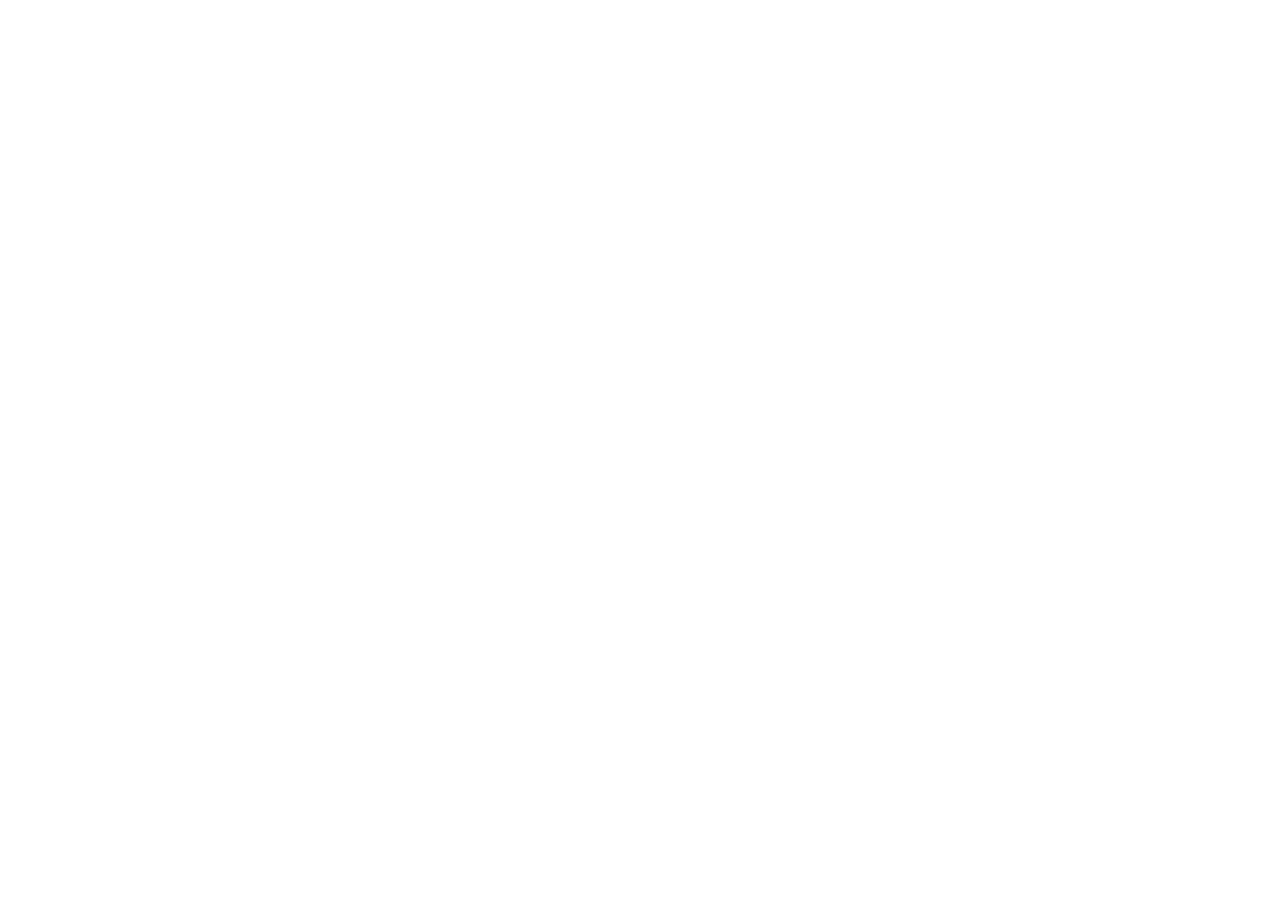
==== index.html @ 31897459 "first commit" ====
<!DOCTYPE html>
<html lang="en">
<head>
    <meta charset="UTF-8">
    <meta name="viewport" content="width=device-width, initial-scale=1.0">
    <title>Portifólio</title>
    <link rel="stylesheet" href="style.css">
</head>
<body>
    
    <script src="script.js"></script>
</body>
</html>
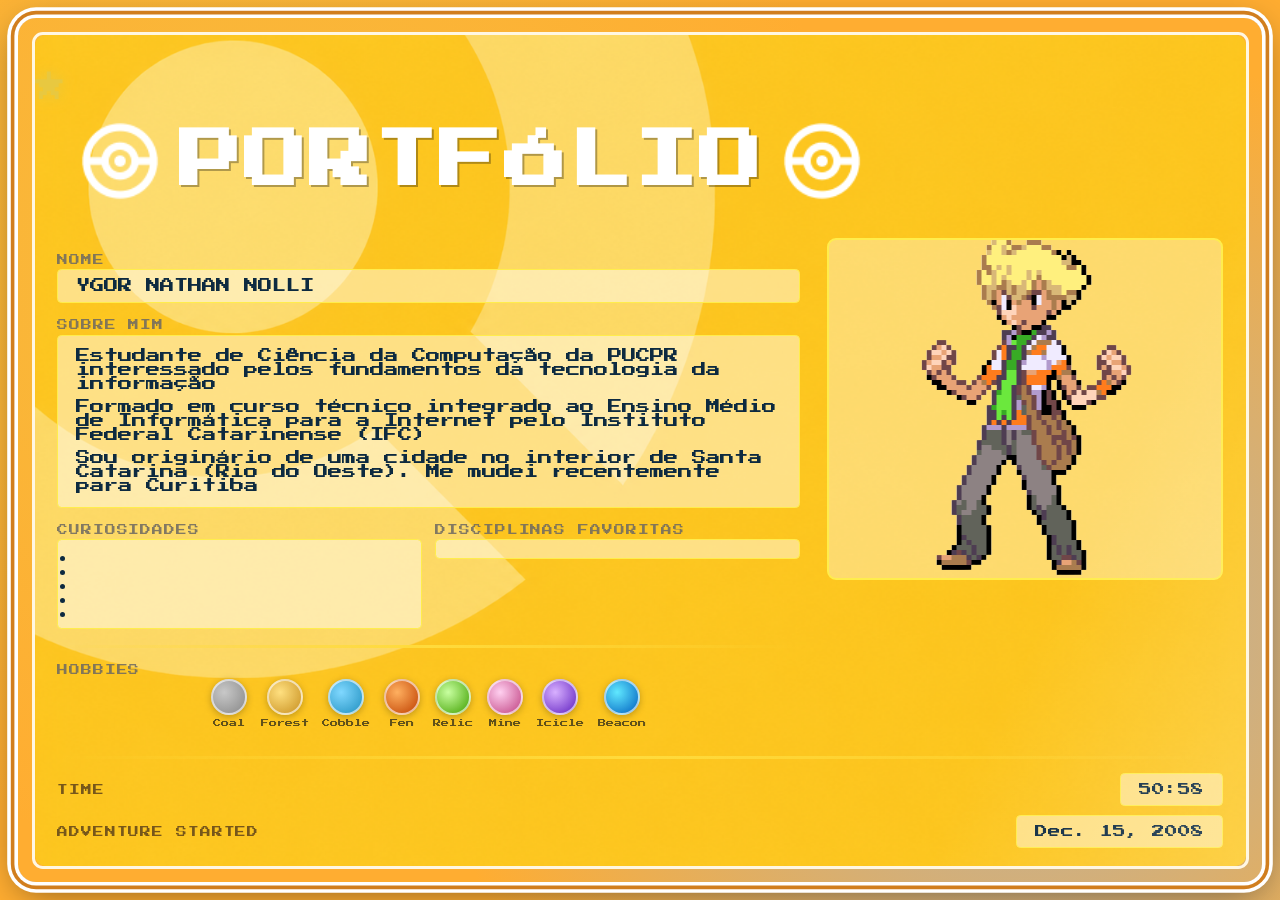
==== commit c7a37aca: "Sobre mim + curiosidades" ====
--- a/index.html
+++ b/index.html
@@ -1,13 +1,112 @@
 <!DOCTYPE html>
 <html lang="en">
 <head>
-    <meta charset="UTF-8">
-    <meta name="viewport" content="width=device-width, initial-scale=1.0">
-    <title>Portifólio</title>
-    <link rel="stylesheet" href="style.css">
+<meta charset="UTF-8">
+<meta name="viewport" content="width=device-width, initial-scale=1.0">
+<title>Trainer Card</title>
+<link rel="stylesheet" href="style.css">
+
 </head>
 <body>
+  <section>
+    <div class=""></div>
+  </section>
+    <section></section>
+    <footer></footer>
     
-    <script src="script.js"></script>
+    <div class="card-wrapper">
+      <div class="card">
+        
+        <div class="card-inner">
+          <img class="fullpage-img" src="imagens/background (3).png" alt="background image">
+          
+          <div class="star">★</div>
+          
+          <!-- Title -->
+          <header class="title-bar">
+              <img id="pokeball-img" src="imagens/pokeball.png" alt="pokeball image">
+              <h1>PORTFÓLIO</h1>
+              <img  id="pokeball-img" src="imagens/pokeball.png" alt="pokeball image">
+          </header>
+
+
+      <!-- Main body -->
+      <div class="card-body">
+        <div class="card-fields">
+          <div class="field"><div class="field-label">NOME</div><div class="field-value">YGOR NATHAN NOLLI</div></div>
+          <section class="field">
+            <div class="field-label">SOBRE MIM</div>
+            <div class="field-value">
+              <p>Estudante de Ciência da Computação da PUCPR interessado pelos fundamentos da tecnologia da informação</p>
+              <p>Formado em curso técnico integrado ao Ensino Médio de Informática para a Internet pelo Instituto Federal Catarinense (IFC)</p>
+              <p>Sou originário de uma cidade no interior de Santa Catarina (Rio do Oeste). Me mudei recentemente para Curitiba</p>
+            </div>
+          </section>
+          <section class="field">
+            <div class="two-cols">
+              <div class="field">
+                <div class="field-label">CURIOSIDADES</div>
+                <div class="field-value">
+                  <ul>
+                    <li> </li>
+                    <li> </li>
+                    <li> </li>
+                    <li> </li>
+                    <li> </li>
+                  </ul>
+                </div>
+              </div>
+              <div class="field">
+                <div class="field-label">DISCIPLINAS FAVORITAS</div>
+                <div class="field-value">
+                  <!-- Add favorite subjects here -->
+                </div>
+              </div>
+            </div>
+          </section>
+          <div class="divider"></div>
+          <section class="field">
+            <div class="field-label">HOBBIES</div>
+            <div class="badge-strip">
+              <div class="badge-col"><div class="badge badge-1"></div><div class="badge-label">Coal</div></div>
+              <div class="badge-col"><div class="badge badge-2"></div><div class="badge-label">Forest</div></div>
+              <div class="badge-col"><div class="badge badge-3"></div><div class="badge-label">Cobble</div></div>
+              <div class="badge-col"><div class="badge badge-4"></div><div class="badge-label">Fen</div></div>
+              <div class="badge-col"><div class="badge badge-5"></div><div class="badge-label">Relic</div></div>
+              <div class="badge-col"><div class="badge badge-6"></div><div class="badge-label">Mine</div></div>
+              <div class="badge-col"><div class="badge badge-7"></div><div class="badge-label">Icicle</div></div>
+              <div class="badge-col"><div class="badge badge-8"></div><div class="badge-label">Beacon</div></div>
+            </div>
+        
+          </section>
+        </div>
+        <section>
+          <div class="sprite-panel">
+            <div class="sprite-box">
+              <img src="imagens/barry2.png" alt="Meu avatar">
+            </div>
+          </div>
+         
+        </div>
+        </section>
+
+      <div class="divider"></div>
+
+      <div class="bottom-fields">
+        <div class="field-row">
+          <span class="field-label">TIME</span>
+          <span class="field-value">50:58</span>
+        </div>
+        <div class="field-row">
+          <span class="field-label">ADVENTURE STARTED</span>
+          <span class="field-value">Dec. 15, 2008</span>
+        </div>
+      </div>
+
+
+    </div>
+  </div>
+</div>
+
 </body>
-</html>+</html>
--- a/style.css
+++ b/style.css
@@ -0,0 +1,284 @@
+@import url('https://fonts.googleapis.com/css2?family=Press+Start+2P&display=swap');
+
+*, *::before, *::after { box-sizing: border-box; margin: 0; padding: 0; }
+
+html, body {
+  width: 100%; height: 100%;
+  overflow: hidden;
+}
+
+body {
+  background: #ffad31;
+  display: flex;
+  align-items: stretch;
+  justify-content: stretch;
+  font-family: 'Press Start 2P', monospace;
+  background-image:
+    radial-gradient(circle at 20% 30%, #f7bc3d 0%, transparent 50%),
+    radial-gradient(circle at 80% 70%, #b1b1b1 0%, transparent 50%);
+}
+
+.card-wrapper {
+  flex: 1;
+  display: flex;
+  align-items: stretch;
+  padding: 2vmin;
+}
+
+.card {
+  flex: 1;
+  border-radius: 2vmin;
+  padding: 1.5vmin;
+  position: relative;
+  box-shadow:
+    0 0 0 0.4vmin #fff,
+    0 0 0 0.8vmin #d17e1e,
+    0 0 0 1.2vmin #fff,
+    0 1vmin 4vmin rgba(0,0,0,0.5);
+  animation: floatCard 4s ease-in-out infinite;
+}
+
+@keyframes floatCard {
+  0%, 100% { transform: translateY(0); }
+  50%       { transform: translateY(-0.6vmin); }
+}
+
+.card-inner {
+  height: 100%;
+  
+  border-radius: 1.2vmin;
+  border: 0.4vmin solid #fff7e3;
+  padding: 2vmin 2.5vmin;
+  position: relative;
+  overflow: hidden;
+  display: flex;
+  flex-direction: column;
+  gap: 1.5vmin;
+}
+
+/* shimmer */
+  .card-inner::before {
+    content: '';
+    position: absolute;
+    inset: 0;
+    background: linear-gradient(115deg, transparent 40%, rgba(255,255,255,0.18) 50%, transparent 60%);
+    background-size: 200% 200%;
+    animation: shimmer 3s ease-in-out infinite;
+    pointer-events: none;
+    border-radius: inherit;
+    z-index: 2; /* ensure shimmer sits above the background image */
+  }
+  @keyframes shimmer {
+    0%   { background-position: 200% 0; }
+    100% { background-position: -200% 0; }
+  }
+/* ── title ── */
+.title-bar {
+  display: flex;
+  align-items: center;
+  justify-content: start;
+  gap: 1.5vmin;
+  flex-shrink: 0;
+}
+
+.title-emblem {
+  width: 2.8vmin; height: 2.8vmin;
+  background: #e8c840;
+  border-radius: 50%;
+  border: 0.3vmin solid #b89820;
+  box-shadow: 0 0 1vmin #e8c840aa;
+  display: flex; align-items: center; justify-content: center;
+  flex-shrink: 0;
+}
+.title-emblem::after {
+  content: '';
+  width: 1.2vmin; height: 1.2vmin;
+  background: #fff;
+  border-radius: 50%;
+  opacity: 0.5;
+}
+
+.title-text {
+  font-size: clamp(10px, 2vmin, 28px);
+  color: #1a4060;
+  letter-spacing: 0.2vmin;
+  text-shadow: 0.1vmin 0.1vmin 0 rgba(255,255,255,0.5);
+}
+
+.star {
+  position: absolute;
+  top: 2vmin; right: 2.5vmin;
+  font-size: clamp(14px, 3.5vmin, 48px);
+  color: #e8c840;
+  text-shadow: 0 0 1.5vmin #e8c840;
+  animation: starPulse 2s ease-in-out infinite;
+}
+@keyframes starPulse {
+  0%, 100% { opacity: 1; transform: scale(1); }
+  50%       { opacity: 0.7; transform: scale(0.9); }
+}
+
+/* ── main body ── */
+.card-body {
+  display: flex;
+  gap: 3vmin;
+  flex: 1;
+  min-height: 0;
+}
+
+.card-fields {
+  flex: 1;
+  display: flex;
+  flex-direction: column;
+  justify-content: space-evenly;
+}
+
+.field { display: flex; flex-direction: column; gap: 0.5vmin; }
+
+.two-cols {
+  display: flex;
+  gap: 1.5vmin;
+}
+.two-cols .field { flex: 1; }
+
+.field-label {
+  font-size: clamp(7px, 1.2vmin, 16px);
+  color: #6d6962;
+  opacity: 0.85;
+  letter-spacing: 0.1vmin;
+}
+
+.field-value {
+  font-size: clamp(9px, 1.6vmin, 22px);
+  color: #0d2a40;
+  background: rgba(255,255,255,0.45);
+  border: 0.2vmin solid #ffed4c;
+  border-radius: 0.5vmin;
+  padding: 1vmin 2vmin;
+}
+
+/* ── sprite ── */
+.sprite-panel {
+  width: 44vmin;
+  
+  height: 38vmin;
+  flex-shrink: 0;
+  display: flex;
+  align-items: stretch;
+}
+
+.sprite-box {
+  flex: 1;
+  background: rgba(255,255,255,0.35);
+  border: 0.3vmin solid #ffed4c;
+  border-radius: 1vmin;
+  display: flex;
+  align-items: center;
+  justify-content: center;
+  overflow: hidden;
+}
+
+.sprite-box svg {
+  width: 75%;
+  height: 90%;
+  image-rendering: pixelated;
+}
+
+/* ── divider ── */
+.divider {
+  height: 0.3vmin;
+  background: linear-gradient(90deg, transparent, #ffdb3c, transparent);
+  border-radius: 1px;
+  flex-shrink: 0;
+}
+
+/* ── bottom fields ── */
+.bottom-fields {
+  display: flex;
+  flex-direction: column;
+  gap: 1vmin;
+  flex-shrink: 0;
+}
+
+.field-row {
+  display: flex;
+  align-items: center;
+  justify-content: space-between;
+  gap: 1vmin;
+}
+
+.field-row .field-label { font-size: clamp(7px, 1.2vmin, 16px); color: #60441a; white-space: nowrap; }
+.field-row .field-value { font-size: clamp(8px, 1.4vmin, 18px); text-align: right; }
+
+/* ── badges ── */
+.badge-strip {
+  display: flex;
+  gap: 1.5vmin;
+  justify-content: center;
+  flex-shrink: 0;
+  flex-wrap: wrap;
+}
+
+.badge-col { display: flex; flex-direction: column; align-items: center; gap: 0.4vmin; }
+
+.badge {
+  width: 4vmin; height: 4vmin;
+  border-radius: 50%;
+  border: 0.3vmin solid rgba(255,255,255,0.6);
+  box-shadow: 0 0.2vmin 0.8vmin rgba(0,0,0,0.25);
+}
+
+.badge-1 { background: radial-gradient(circle at 35% 35%, #c8c8c8, #888); }
+.badge-2 { background: radial-gradient(circle at 35% 35%, #ffe080, #c89020); }
+.badge-3 { background: radial-gradient(circle at 35% 35%, #80d8ff, #2090c0); }
+.badge-4 { background: radial-gradient(circle at 35% 35%, #ffb060, #c04000); }
+.badge-5 { background: radial-gradient(circle at 35% 35%, #c8ffa0, #40a000); }
+.badge-6 { background: radial-gradient(circle at 35% 35%, #ffd0f0, #c04080); }
+.badge-7 { background: radial-gradient(circle at 35% 35%, #d8b0ff, #6020c0); }
+.badge-8 { background: radial-gradient(circle at 35% 35%, #60e8ff, #0060c0); }
+
+.badge-label {
+  font-size: clamp(5px, 0.9vmin, 12px);
+  color: #60501a;
+  text-align: center;
+}
+
+.fullpage-img {
+  /* make the image act as a card background */
+  position: absolute;
+  inset: 0;
+  width: 100%;
+  height: 100%;
+  object-fit: cover;
+  object-position: center;
+  display: block;
+  z-index: 0;
+  border-radius: inherit;
+}
+
+/* ensure card content (and the shimmer) sits above the background image */
+.card-inner > :not(.fullpage-img) {
+  position: relative;
+  z-index: 1;
+}
+.title-bar {
+    display: flex;
+    align-items: center;
+    padding: 2vh;
+}
+.title-bar h1 {
+    font-size: 7vh;
+    color: #fff;
+    letter-spacing: 2px;
+    text-shadow: 2px 2px 0 rgba(0,0,0,0.3);
+}
+
+#pokeball-img{
+    height: 10vh;
+    width: 10vh;
+}
+
+p{
+    padding-top: 0.5vh;
+    padding-bottom: 0.5vh;
+}
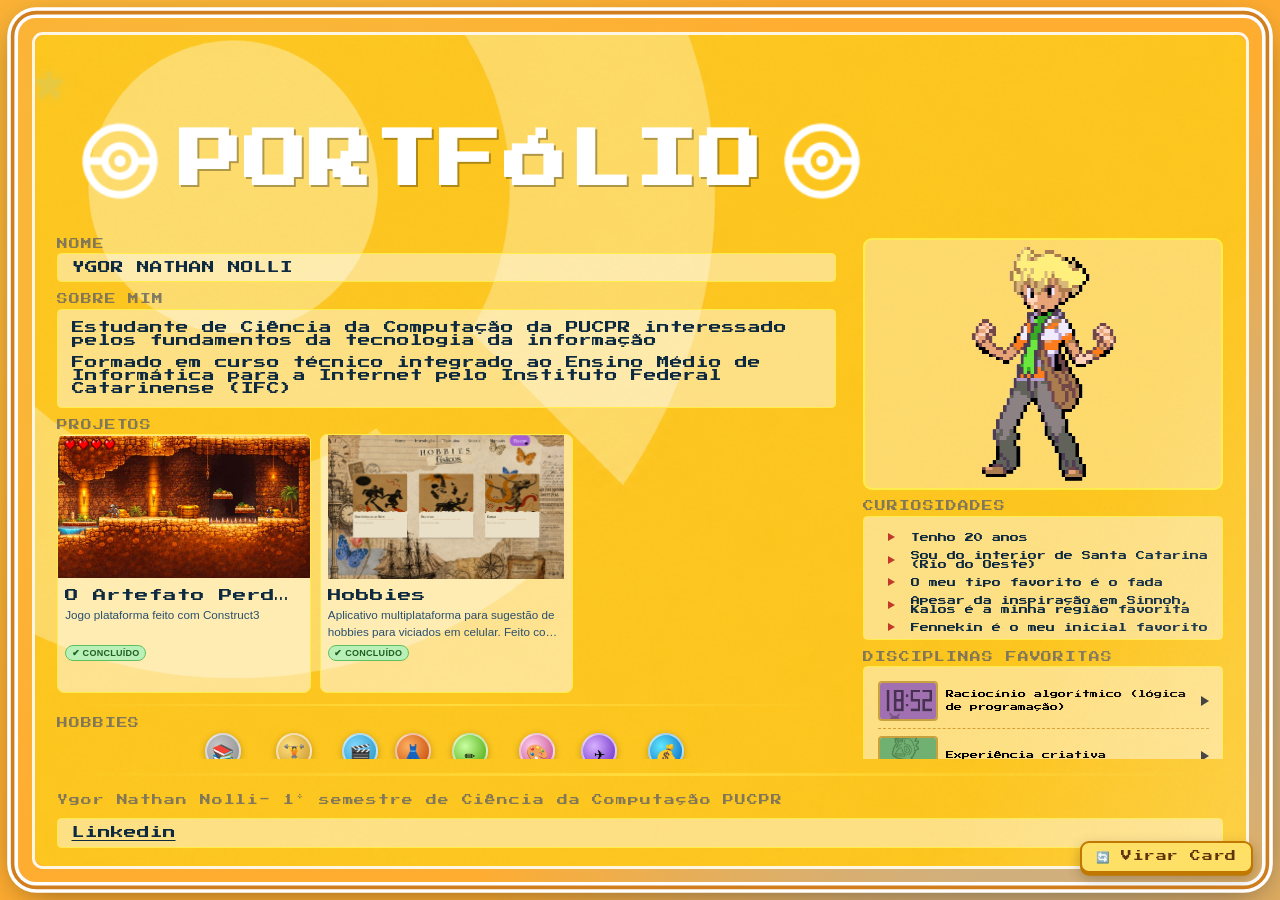
==== commit 9953bac2: "Projetos e footer" ====
--- a/index.html
+++ b/index.html
@@ -1,112 +1,169 @@
 <!DOCTYPE html>
 <html lang="en">
 <head>
-<meta charset="UTF-8">
-<meta name="viewport" content="width=device-width, initial-scale=1.0">
-<title>Trainer Card</title>
-<link rel="stylesheet" href="style.css">
-
+  <meta charset="UTF-8">
+  <meta name="viewport" content="width=device-width, initial-scale=1.0">
+  <title>Trainer Card</title>
+  <link rel="stylesheet" href="style.css">
 </head>
 <body>
-  <section>
-    <div class=""></div>
-  </section>
-    <section></section>
-    <footer></footer>
-    
-    <div class="card-wrapper">
-      <div class="card">
-        
+
+  <!-- Botão de virar o card -->
+  <button class="flip-btn" id="flipBtn">🔄 Virar Card</button>
+
+  <div class="card-wrapper">
+    <div class="card" id="card">
+
+      <!-- ═══ FRENTE ═══ -->
+      <div class="card-face card-front">
         <div class="card-inner">
           <img class="fullpage-img" src="imagens/background (3).png" alt="background image">
-          
+
           <div class="star">★</div>
-          
-          <!-- Title -->
+
           <header class="title-bar">
-              <img id="pokeball-img" src="imagens/pokeball.png" alt="pokeball image">
-              <h1>PORTFÓLIO</h1>
-              <img  id="pokeball-img" src="imagens/pokeball.png" alt="pokeball image">
+            <img id="pokeball-img" src="imagens/pokeball.png" alt="pokeball image">
+            <h1>PORTFÓLIO</h1>
+            <img id="pokeball-img" src="imagens/pokeball.png" alt="pokeball image">
           </header>
 
+          <!-- Main body -->
+          <div class="card-body">
 
-      <!-- Main body -->
-      <div class="card-body">
-        <div class="card-fields">
-          <div class="field"><div class="field-label">NOME</div><div class="field-value">YGOR NATHAN NOLLI</div></div>
-          <section class="field">
-            <div class="field-label">SOBRE MIM</div>
-            <div class="field-value">
-              <p>Estudante de Ciência da Computação da PUCPR interessado pelos fundamentos da tecnologia da informação</p>
-              <p>Formado em curso técnico integrado ao Ensino Médio de Informática para a Internet pelo Instituto Federal Catarinense (IFC)</p>
-              <p>Sou originário de uma cidade no interior de Santa Catarina (Rio do Oeste). Me mudei recentemente para Curitiba</p>
+            <!-- COLUNA ESQUERDA -->
+            <div class="card-fields">
+              <div class="field">
+                <div class="field-label">NOME</div>
+                <div class="field-value">YGOR NATHAN NOLLI</div>
+              </div>
+
+              <div class="field">
+                <div class="field-label">SOBRE MIM</div>
+                <div class="field-value">
+                  <p>Estudante de Ciência da Computação da PUCPR interessado pelos fundamentos da tecnologia da informação</p>
+                  <p>Formado em curso técnico integrado ao Ensino Médio de Informática para a Internet pelo Instituto Federal Catarinense (IFC)</p>
+                </div>
+              </div>
+
+              <!-- PROJETOS -->
+              <div class="field">
+                <div class="field-label">PROJETOS</div>
+                <div class="projects-grid">
+
+                  <div class="project-card">
+                    <div class="project-img-placeholder proj-1-bg"></div>
+                    <div class="project-info">
+                      <div class="project-name">O Artefato Perdido</div>
+                      <div class="project-desc">Jogo plataforma feito com Construct3</div>
+                      <span class="project-status status-done">✔ Concluído</span>
+                      <a href="projects/JOGOFINAL.zip" download="JOGOFINAL.zip">
+                        <span class="download-hint">⬇ baixar projeto</span>
+                      </a>
+                    </div>
+                  </div>
+
+                  <div class="project-card">
+                    <div class="project-img-placeholder proj-2-bg"></div>
+                    <div class="project-info">
+                      <div class="project-name">Hobbies</div>
+                      <div class="project-desc">Aplicativo multiplataforma para sugestão de hobbies para viciados em celular. Feito com Processing.</div>
+                      <span class="project-status status-done">✔ Concluído</span>
+                      <a href="projects/APP MM COM IA.zip" download="APP MM COM IA.zip">
+                        <span class="download-hint">⬇ baixar projeto</span>
+                      </a>
+                    </div>
+                  </div>
+
+                </div>
+              </div>
+
+              <div class="divider"></div>
+
+              <div class="field">
+                <div class="field-label">HOBBIES</div>
+                <div class="badge-strip">
+                  <div class="badge-col"><div class="badge badge-1">📚</div><div class="badge-label">Leitura</div></div>
+                  <div class="badge-col"><div class="badge badge-2">🏋️</div><div class="badge-label">Academia</div></div>
+                  <div class="badge-col"><div class="badge badge-3">🎬</div><div class="badge-label">Cinema</div></div>
+                  <div class="badge-col"><div class="badge badge-4">👗</div><div class="badge-label">Moda</div></div>
+                  <div class="badge-col"><div class="badge badge-5">✏️</div><div class="badge-label">Desenho</div></div>
+                  <div class="badge-col"><div class="badge badge-6">🎨</div><div class="badge-label">Pintura</div></div>
+                  <div class="badge-col"><div class="badge badge-7">✈️</div><div class="badge-label">Viajar</div></div>
+                  <div class="badge-col"><div class="badge badge-8">💰</div><div class="badge-label">Finanças</div></div>
+                </div>
+              </div>
             </div>
-          </section>
-          <section class="field">
-            <div class="two-cols">
+
+            <!-- COLUNA DIREITA -->
+            <div class="right-col">
+              <div class="sprite-panel">
+                <div class="sprite-box">
+                  <img src="imagens/barry2.png" alt="Meu avatar">
+                </div>
+              </div>
+
               <div class="field">
                 <div class="field-label">CURIOSIDADES</div>
-                <div class="field-value">
+                <div class="field-value" id="curiosidades">
                   <ul>
-                    <li> </li>
-                    <li> </li>
-                    <li> </li>
-                    <li> </li>
-                    <li> </li>
+                    <li>Tenho 20 anos</li>
+                    <li>Sou do interior de Santa Catarina (Rio do Oeste)</li>
+                    <li>O meu tipo favorito é o fada</li>
+                    <li>Apesar da inspiração em Sinnoh, Kalos é a minha região favorita</li>
+                    <li>Fennekin é o meu inicial favorito</li>
                   </ul>
                 </div>
               </div>
+
               <div class="field">
                 <div class="field-label">DISCIPLINAS FAVORITAS</div>
                 <div class="field-value">
-                  <!-- Add favorite subjects here -->
+                  <div class="disciplina-item">
+                    <div class="disc-thumb">
+                      <img class="disc-imgs" src="imagens/ra.png" alt="RAimg">
+                    </div>
+                    <div class="disc-info">
+                      <div class="disc-title">Raciocínio algorítmico (lógica de programação)</div>
+                    </div>
+                    <div class="disc-chevron"></div>
+                  </div>
+                  <div class="disciplina-item">
+                    <div class="disc-thumb">
+                      <img class="disc-imgs" src="imagens/exp.png" alt="EXPCimg">
+                    </div>
+                    <div class="disc-info">
+                      <div class="disc-title">Experiência criativa</div>
+                    </div>
+                    <div class="disc-chevron"></div>
+                  </div>
                 </div>
               </div>
             </div>
-          </section>
+
+          </div><!-- end card-body -->
+
           <div class="divider"></div>
-          <section class="field">
-            <div class="field-label">HOBBIES</div>
-            <div class="badge-strip">
-              <div class="badge-col"><div class="badge badge-1"></div><div class="badge-label">Coal</div></div>
-              <div class="badge-col"><div class="badge badge-2"></div><div class="badge-label">Forest</div></div>
-              <div class="badge-col"><div class="badge badge-3"></div><div class="badge-label">Cobble</div></div>
-              <div class="badge-col"><div class="badge badge-4"></div><div class="badge-label">Fen</div></div>
-              <div class="badge-col"><div class="badge badge-5"></div><div class="badge-label">Relic</div></div>
-              <div class="badge-col"><div class="badge badge-6"></div><div class="badge-label">Mine</div></div>
-              <div class="badge-col"><div class="badge badge-7"></div><div class="badge-label">Icicle</div></div>
-              <div class="badge-col"><div class="badge badge-8"></div><div class="badge-label">Beacon</div></div>
+
+          <footer>
+            <div class="bottom-fields">
+                <p class="field-label">Ygor Nathan Nolli- 1° semestre de Ciência da Computação PUCPR</p>
+                <a class="field-value" href="https://www.linkedin.com/in/ygor-nathan-nolli-1283b5242/">Linkedin</a>
+             
             </div>
-        
-          </section>
-        </div>
-        <section>
-          <div class="sprite-panel">
-            <div class="sprite-box">
-              <img src="imagens/barry2.png" alt="Meu avatar">
-            </div>
-          </div>
-         
-        </div>
-        </section>
+          </footer>
 
-      <div class="divider"></div>
+        </div><!-- end card-inner -->
+      </div><!-- end card-front -->
 
-      <div class="bottom-fields">
-        <div class="field-row">
-          <span class="field-label">TIME</span>
-          <span class="field-value">50:58</span>
-        </div>
-        <div class="field-row">
-          <span class="field-label">ADVENTURE STARTED</span>
-          <span class="field-value">Dec. 15, 2008</span>
-        </div>
+      <!-- ═══ VERSO ═══ -->
+      <div class="card-face card-back">
+        <img class="fullpage-img" src="imagens/card-back.png" alt="verso do trainer card">
       </div>
 
+    </div><!-- end card -->
+  </div>
 
-    </div>
-  </div>
-</div>
+  <script src="script.js"></script>
 
 </body>
-</html>
+</html>
--- a/style.css
+++ b/style.css
@@ -16,36 +16,107 @@
   background-image:
     radial-gradient(circle at 20% 30%, #f7bc3d 0%, transparent 50%),
     radial-gradient(circle at 80% 70%, #b1b1b1 0%, transparent 50%);
-}
-
+  position: relative;
+}
+
+/* ── flip button ── */
+.flip-btn {
+  position: fixed;
+  bottom: 3vmin;
+  right: 3vmin;
+  z-index: 100;
+  font-family: 'Press Start 2P', monospace;
+  font-size: clamp(7px, 1.2vmin, 14px);
+  color: #60340a;
+  background: #ffe066;
+  border: 0.3vmin solid #c07800;
+  border-radius: 1vmin;
+  padding: 0.8vmin 1.6vmin;
+  cursor: pointer;
+  box-shadow:
+    0 0.3vmin 0 #c07800,
+    0 0.6vmin 1.5vmin rgba(0,0,0,0.25);
+  transition: transform 0.1s, box-shadow 0.1s;
+  letter-spacing: 0.05em;
+}
+.flip-btn:hover {
+  background: #ffd000;
+}
+.flip-btn:active {
+  transform: translateY(0.3vmin);
+  box-shadow: 0 0 0 #c07800, 0 0.2vmin 0.5vmin rgba(0,0,0,0.2);
+}
+
+/* ── card wrapper & 3D perspective ── */
 .card-wrapper {
   flex: 1;
   display: flex;
   align-items: stretch;
   padding: 2vmin;
-}
-
+  perspective: 1800px;
+}
+
+/* ── card: 3D flip container ── */
 .card {
   flex: 1;
+  position: relative;
+  transform-style: preserve-3d;
+  transition: transform 0.75s cubic-bezier(0.4, 0.2, 0.2, 1);
+  /* float animation handled separately so it doesn't conflict with flip */
+  animation: floatCard 4s ease-in-out infinite;
+}
+
+.card.is-flipped {
+  transform: rotateY(180deg);
+  animation: none; /* pause float while showing back */
+}
+
+@keyframes floatCard {
+  0%, 100% { transform: rotateY(0deg) translateY(0); }
+  50%       { transform: rotateY(0deg) translateY(-0.6vmin); }
+}
+
+/* ── faces ── */
+.card-face {
+  position: absolute;
+  inset: 0;
   border-radius: 2vmin;
-  padding: 1.5vmin;
-  position: relative;
+  backface-visibility: hidden;
+  -webkit-backface-visibility: hidden;
+  overflow: hidden;
+}
+
+/* front face: add border/shadow here */
+.card-front {
   box-shadow:
     0 0 0 0.4vmin #fff,
     0 0 0 0.8vmin #d17e1e,
     0 0 0 1.2vmin #fff,
     0 1vmin 4vmin rgba(0,0,0,0.5);
-  animation: floatCard 4s ease-in-out infinite;
-}
-
-@keyframes floatCard {
-  0%, 100% { transform: translateY(0); }
-  50%       { transform: translateY(-0.6vmin); }
-}
-
+  padding: 1.5vmin;
+}
+
+/* back face: rotated 180deg so it appears when card flips */
+.card-back {
+  transform: rotateY(180deg);
+  box-shadow:
+    0 0 0 0.4vmin #fff,
+    0 0 0 0.8vmin #d17e1e,
+    0 0 0 1.2vmin #fff,
+    0 1vmin 4vmin rgba(0,0,0,0.5);
+}
+
+.card-back .fullpage-img {
+  width: 100%;
+  height: 100%;
+  object-fit: cover;
+  object-position: center;
+  border-radius: inherit;
+}
+
+/* ── card-inner (front content wrapper) ── */
 .card-inner {
   height: 100%;
-  
   border-radius: 1.2vmin;
   border: 0.4vmin solid #fff7e3;
   padding: 2vmin 2.5vmin;
@@ -57,52 +128,39 @@
 }
 
 /* shimmer */
-  .card-inner::before {
-    content: '';
-    position: absolute;
-    inset: 0;
-    background: linear-gradient(115deg, transparent 40%, rgba(255,255,255,0.18) 50%, transparent 60%);
-    background-size: 200% 200%;
-    animation: shimmer 3s ease-in-out infinite;
-    pointer-events: none;
-    border-radius: inherit;
-    z-index: 2; /* ensure shimmer sits above the background image */
-  }
-  @keyframes shimmer {
-    0%   { background-position: 200% 0; }
-    100% { background-position: -200% 0; }
-  }
+.card-inner::before {
+  content: '';
+  position: absolute;
+  inset: 0;
+  background: linear-gradient(115deg, transparent 40%, rgba(255,255,255,0.18) 50%, transparent 60%);
+  background-size: 200% 200%;
+  animation: shimmer 3s ease-in-out infinite;
+  pointer-events: none;
+  border-radius: inherit;
+  z-index: 2;
+}
+@keyframes shimmer {
+  0%   { background-position: 200% 0; }
+  100% { background-position: -200% 0; }
+}
+
 /* ── title ── */
 .title-bar {
   display: flex;
   align-items: center;
-  justify-content: start;
+  padding: 2vh;
   gap: 1.5vmin;
   flex-shrink: 0;
 }
-
-.title-emblem {
-  width: 2.8vmin; height: 2.8vmin;
-  background: #e8c840;
-  border-radius: 50%;
-  border: 0.3vmin solid #b89820;
-  box-shadow: 0 0 1vmin #e8c840aa;
-  display: flex; align-items: center; justify-content: center;
-  flex-shrink: 0;
-}
-.title-emblem::after {
-  content: '';
-  width: 1.2vmin; height: 1.2vmin;
-  background: #fff;
-  border-radius: 50%;
-  opacity: 0.5;
-}
-
-.title-text {
-  font-size: clamp(10px, 2vmin, 28px);
-  color: #1a4060;
-  letter-spacing: 0.2vmin;
-  text-shadow: 0.1vmin 0.1vmin 0 rgba(255,255,255,0.5);
+.title-bar h1 {
+  font-size: 7vh;
+  color: #fff;
+  letter-spacing: 2px;
+  text-shadow: 2px 2px 0 rgba(0,0,0,0.3);
+}
+#pokeball-img {
+  height: 10vh;
+  width: 10vh;
 }
 
 .star {
@@ -112,6 +170,7 @@
   color: #e8c840;
   text-shadow: 0 0 1.5vmin #e8c840;
   animation: starPulse 2s ease-in-out infinite;
+  z-index: 3;
 }
 @keyframes starPulse {
   0%, 100% { opacity: 1; transform: scale(1); }
@@ -126,20 +185,31 @@
   min-height: 0;
 }
 
+/* COLUNA ESQUERDA */
 .card-fields {
   flex: 1;
   display: flex;
   flex-direction: column;
-  justify-content: space-evenly;
-}
+  gap: 1.2vmin;
+  min-width: 0;
+  overflow-y: auto;
+  scrollbar-width: none;
+}
+.card-fields::-webkit-scrollbar { display: none; }
+
+/* COLUNA DIREITA */
+.right-col {
+  width: 40vmin;
+  flex-shrink: 0;
+  display: flex;
+  flex-direction: column;
+  gap: 1.2vmin;
+  overflow-y: auto;
+  scrollbar-width: none;
+}
+.right-col::-webkit-scrollbar { display: none; }
 
 .field { display: flex; flex-direction: column; gap: 0.5vmin; }
-
-.two-cols {
-  display: flex;
-  gap: 1.5vmin;
-}
-.two-cols .field { flex: 1; }
 
 .field-label {
   font-size: clamp(7px, 1.2vmin, 16px);
@@ -149,22 +219,24 @@
 }
 
 .field-value {
-  font-size: clamp(9px, 1.6vmin, 22px);
+  font-size: clamp(9px, 1.4vmin, 20px);
   color: #0d2a40;
   background: rgba(255,255,255,0.45);
   border: 0.2vmin solid #ffed4c;
   border-radius: 0.5vmin;
-  padding: 1vmin 2vmin;
+  padding: 0.8vmin 1.5vmin;
+}
+
+p {
+  padding-top: 0.5vh;
+  padding-bottom: 0.5vh;
 }
 
 /* ── sprite ── */
 .sprite-panel {
-  width: 44vmin;
-  
-  height: 38vmin;
-  flex-shrink: 0;
-  display: flex;
-  align-items: stretch;
+  flex-shrink: 0;
+  display: flex;
+  height: 28vmin;
 }
 
 .sprite-box {
@@ -178,9 +250,10 @@
   overflow: hidden;
 }
 
-.sprite-box svg {
-  width: 75%;
-  height: 90%;
+.sprite-box img {
+  max-width: 100%;
+  max-height: 100%;
+  object-fit: contain;
   image-rendering: pixelated;
 }
 
@@ -192,28 +265,172 @@
   flex-shrink: 0;
 }
 
-/* ── bottom fields ── */
-.bottom-fields {
+/* ── curiosidades list ── */
+#curiosidades { min-height: 8vmin; font-size: 1vmin;}
+
+.field-value ul {
+  list-style: none;
+  padding-left: 0;
+  margin: 0;
+}
+.field-value ul li {
+  position: relative;
+  padding-left: 1.2vmin;
+  padding-top: 1vmin;
+  display: flex;
+  align-items: center;
+  gap: 1vmin;
+}
+.field-value ul li::before {
+  content: '';
+  display: inline-block;
+  width: 0; height: 0;
+  border-top: 4px solid transparent;
+  border-bottom: 4px solid transparent;
+  border-left: 7px solid #c0392b;
+  margin-right: 0.8vmin;
+  flex-shrink: 0;
+}
+
+/* ── disciplinas ── */
+.disciplina-item {
+  display: flex;
+  align-items: center;
+  height: 6vmin;
+  gap: 8px;
+  padding: 8px 0;
+  border-bottom: 1px dashed #d4a030;
+
+}
+.disciplina-item:last-child { border-bottom: none; }
+.disc-thumb {
+  width: 60px; height: 40px;
+  border: 2px solid #c8a040;
+  border-radius: 4px;
+  overflow: hidden;
+  flex-shrink: 0;
+}
+.disc-imgs { width: 100%; height: 100%; object-fit: cover; }
+.disc-info { flex: 1; min-width: 0; }
+.disc-title {
+  color: #000;
+  font-size: clamp(5px, 0.9vmin, 11px);
+  line-height: 1.6;
+}
+.disc-chevron {
+  width: 0; height: 0;
+  border-top: 5px solid transparent;
+  border-bottom: 5px solid transparent;
+  border-left: 8px solid #2c2c2c;
+  flex-shrink: 0;
+  margin-left: 2px;
+}
+
+/* ── projects ── */
+.projects-grid {
+  display: grid;
+  grid-template-columns: repeat(3, 1fr);
+  gap: 1vmin;
+}
+
+.project-card {
+  background: rgba(255,255,255,0.5);
+  border: 0.2vmin solid #ffed4c;
+  border-radius: 0.8vmin;
+  overflow: hidden;
   display: flex;
   flex-direction: column;
-  gap: 1vmin;
-  flex-shrink: 0;
-}
-
-.field-row {
-  display: flex;
-  align-items: center;
-  justify-content: space-between;
-  gap: 1vmin;
-}
-
-.field-row .field-label { font-size: clamp(7px, 1.2vmin, 16px); color: #60441a; white-space: nowrap; }
-.field-row .field-value { font-size: clamp(8px, 1.4vmin, 18px); text-align: right; }
+  transition: transform 0.2s, box-shadow 0.2s;
+  text-decoration: none;
+  color: inherit;
+  cursor: pointer;
+}
+.project-card:hover {
+  transform: translateY(-0.3vmin);
+  box-shadow: 0 0.5vmin 1.5vmin rgba(0,0,0,0.2);
+  border-color: #e8a000;
+}
+.project-card:hover .download-hint {
+  opacity: 1;
+}
+
+.download-hint {
+  font-size: clamp(1vmin, 0.65vmin, 8px);
+  font-family: sans-serif;
+  color: #805000;
+  opacity: 0;
+  transition: opacity 0.2s;
+  margin-top: 0.3vmin;
+  letter-spacing: 0.03em;
+}
+
+.project-img-placeholder {
+  width: 100%;
+  height: 16vmin;
+  display: flex;
+  align-items: center;
+  justify-content: center;
+  font-size: clamp(14px, 3vmin, 36px);
+}
+.proj-1-bg { background-image: url(imagens/jogoC3P.png);}
+.proj-2-bg { background-image: url(imagens/processingApp.png);}
+
+/* Ensure background images fully appear inside the placeholder */
+.project-img-placeholder {
+  background-repeat: no-repeat;
+  background-position: center;
+  background-size: contain; /* use `cover` if you prefer filling/cropping instead */
+}
+
+
+.project-info {
+  padding: 1vmin 0.8vmin;
+  display: flex;
+  flex-direction: column;
+  gap: 0.4vmin;
+  flex: 1;
+}
+
+.project-name {
+  font-size: clamp(1.5vmin, 0.9vmin, 12px);
+  color: #0d2a40;
+  white-space: nowrap;
+  overflow: hidden;
+  text-overflow: ellipsis;
+}
+
+.project-desc {
+  font-size: clamp(1.3vmin, 0.75vmin, 9px);
+  color: #2a5070;
+  line-height: 1.5;
+  font-family: sans-serif;
+  display: -webkit-box;
+  -webkit-line-clamp: 2;
+  -webkit-box-orient: vertical;
+  overflow: hidden;
+}
+
+.project-status {
+  display: inline-flex;
+  align-items: center;
+  font-size: clamp(1vmin, 0.7vmin, 9px);
+  padding: 0.25vmin 0.6vmin;
+  border-radius: 2vmin;
+  align-self: flex-start;
+  margin-top: auto;
+  font-family: sans-serif;
+  font-weight: 700;
+  text-transform: uppercase;
+  letter-spacing: 0.03em;
+}
+.status-done     { background: #b8f0b8; color: #206020; border: 0.15vmin solid #60c060; }
+.status-progress { background: #ffe8a0; color: #806000; border: 0.15vmin solid #c0a000; }
+.status-planned  { background: #d8d8ff; color: #303080; border: 0.15vmin solid #8080d0; }
 
 /* ── badges ── */
 .badge-strip {
   display: flex;
-  gap: 1.5vmin;
+  gap: 1.2vmin;
   justify-content: center;
   flex-shrink: 0;
   flex-wrap: wrap;
@@ -226,6 +443,11 @@
   border-radius: 50%;
   border: 0.3vmin solid rgba(255,255,255,0.6);
   box-shadow: 0 0.2vmin 0.8vmin rgba(0,0,0,0.25);
+  display: flex;
+  align-items: center;
+  justify-content: center;
+  font-size: clamp(8px, 2vmin, 24px);
+  line-height: 1;
 }
 
 .badge-1 { background: radial-gradient(circle at 35% 35%, #c8c8c8, #888); }
@@ -243,12 +465,28 @@
   text-align: center;
 }
 
+/* ── bottom ── */
+.bottom-fields {
+  display: flex;
+  flex-direction: column;
+  gap: 1vmin;
+  flex-shrink: 0;
+}
+
+.field-row {
+  display: flex;
+  align-items: center;
+  justify-content: space-between;
+  gap: 1vmin;
+}
+.field-row .field-label { font-size: clamp(7px, 1.2vmin, 16px); color: #60441a; white-space: nowrap; }
+.field-row .field-value { font-size: clamp(8px, 1.4vmin, 18px); text-align: right; }
+
+/* ── background image ── */
 .fullpage-img {
-  /* make the image act as a card background */
   position: absolute;
   inset: 0;
-  width: 100%;
-  height: 100%;
+  width: 100%; height: 100%;
   object-fit: cover;
   object-position: center;
   display: block;
@@ -256,29 +494,8 @@
   border-radius: inherit;
 }
 
-/* ensure card content (and the shimmer) sits above the background image */
 .card-inner > :not(.fullpage-img) {
   position: relative;
   z-index: 1;
 }
-.title-bar {
-    display: flex;
-    align-items: center;
-    padding: 2vh;
-}
-.title-bar h1 {
-    font-size: 7vh;
-    color: #fff;
-    letter-spacing: 2px;
-    text-shadow: 2px 2px 0 rgba(0,0,0,0.3);
-}
-
-#pokeball-img{
-    height: 10vh;
-    width: 10vh;
-}
-
-p{
-    padding-top: 0.5vh;
-    padding-bottom: 0.5vh;
-}+
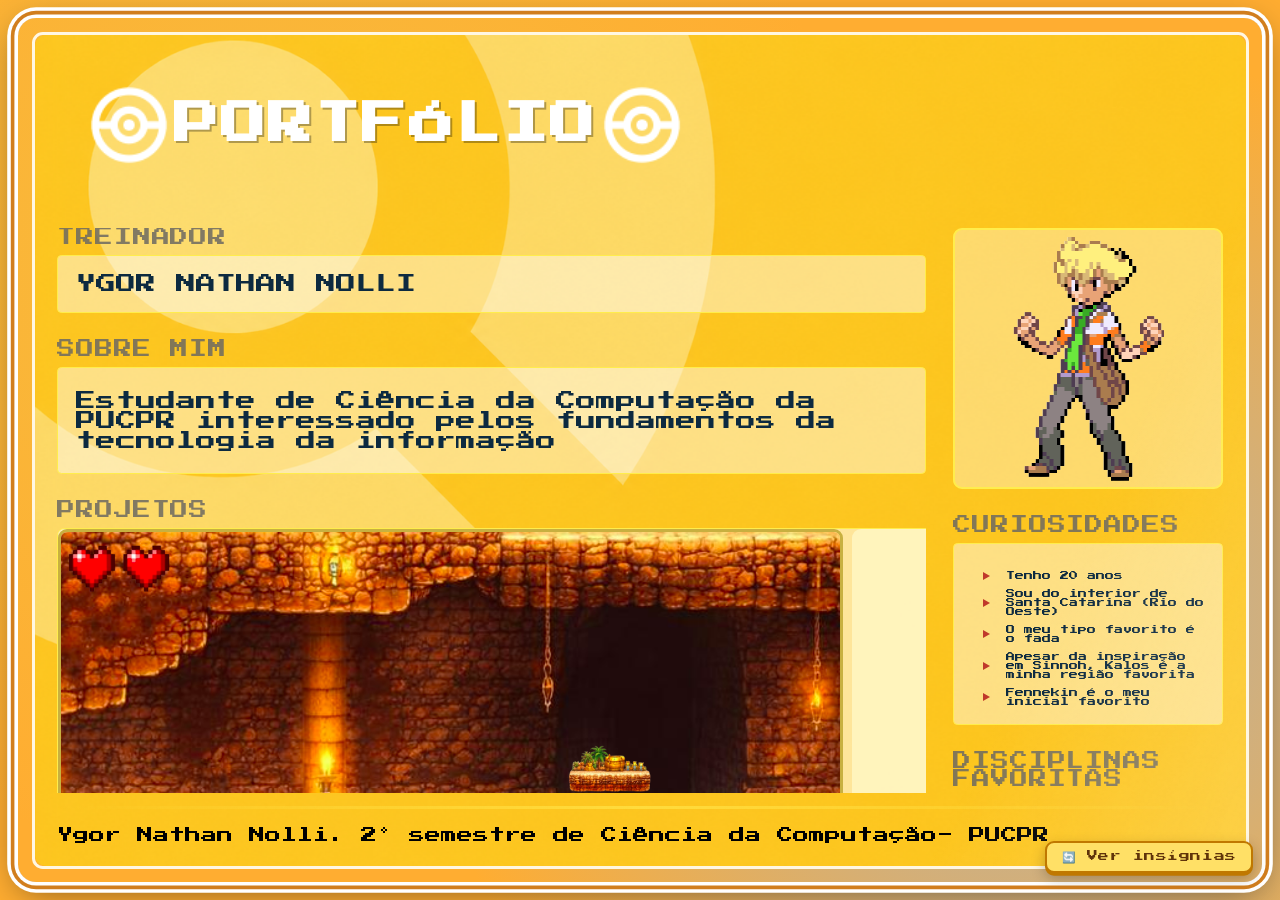
==== commit aae38d76: "Changes in projects session and font sizes" ====
--- a/index.html
+++ b/index.html
@@ -9,7 +9,7 @@
 <body>
 
   <!-- Botão de virar o card -->
-  <button class="flip-btn" id="flipBtn">🔄 Virar Card</button>
+  <button class="flip-btn" id="flipBtn">🔄 Ver insígnias</button>
 
   <div class="card-wrapper">
     <div class="card" id="card">
@@ -18,8 +18,6 @@
       <div class="card-face card-front">
         <div class="card-inner">
           <img class="fullpage-img" src="imagens/background (3).png" alt="background image">
-
-          <div class="star">★</div>
 
           <header class="title-bar">
             <img id="pokeball-img" src="imagens/pokeball.png" alt="pokeball image">
@@ -33,7 +31,7 @@
             <!-- COLUNA ESQUERDA -->
             <div class="card-fields">
               <div class="field">
-                <div class="field-label">NOME</div>
+                <div class="field-label">TREINADOR</div>
                 <div class="field-value">YGOR NATHAN NOLLI</div>
               </div>
 
@@ -41,42 +39,75 @@
                 <div class="field-label">SOBRE MIM</div>
                 <div class="field-value">
                   <p>Estudante de Ciência da Computação da PUCPR interessado pelos fundamentos da tecnologia da informação</p>
-                  <p>Formado em curso técnico integrado ao Ensino Médio de Informática para a Internet pelo Instituto Federal Catarinense (IFC)</p>
                 </div>
               </div>
 
               <!-- PROJETOS -->
-              <div class="field">
+           
+                <div class="field">
                 <div class="field-label">PROJETOS</div>
-                <div class="projects-grid">
-
-                  <div class="project-card">
-                    <div class="project-img-placeholder proj-1-bg"></div>
-                    <div class="project-info">
-                      <div class="project-name">O Artefato Perdido</div>
-                      <div class="project-desc">Jogo plataforma feito com Construct3</div>
-                      <span class="project-status status-done">✔ Concluído</span>
-                      <a href="projects/JOGOFINAL.zip" download="JOGOFINAL.zip">
-                        <span class="download-hint">⬇ baixar projeto</span>
-                      </a>
-                    </div>
-                  </div>
-
-                  <div class="project-card">
-                    <div class="project-img-placeholder proj-2-bg"></div>
-                    <div class="project-info">
-                      <div class="project-name">Hobbies</div>
-                      <div class="project-desc">Aplicativo multiplataforma para sugestão de hobbies para viciados em celular. Feito com Processing.</div>
-                      <span class="project-status status-done">✔ Concluído</span>
-                      <a href="projects/APP MM COM IA.zip" download="APP MM COM IA.zip">
-                        <span class="download-hint">⬇ baixar projeto</span>
-                      </a>
-                    </div>
-                  </div>
-
-                </div>
-              </div>
-
+ 
+                <div class="projects-slider">
+                  <div class="slider-viewport">
+                    <div class="slider-track" id="sliderTrack">
+ 
+                      <!-- Projeto 1 -->
+                      <div class="project-card">
+                        <div class="proj-top">
+                          <div class="proj-img-box"><img src="imagens/jogoC3P.png" alt=""></div>
+                          <div class="proj-meta">
+                            <div class="proj-name">O Artefato Perdido</div>
+                            <div class="proj-year">ANO: 2024</div>
+                          </div>
+                        </div>
+                        <div class="proj-bottom">
+                          <button class="slider-btn" id="prevBtn" disabled>&#9664;</button>
+                          <div class="proj-desc-wrap">
+                            <div class="proj-desc">Jogo plataforma feito com Construct3</div>
+                            <div class="proj-footer">
+                              <span class="project-status status-done">✔ Concluído</span>
+                              <a href="projects/JOGOFINAL.zip" download="JOGOFINAL.zip">
+                                <span class="download-hint">⬇ baixar projeto</span>
+                              </a>
+                            </div>
+                          </div>
+                          <button class="slider-btn" id="nextBtn">&#9654;</button>
+                        </div>
+                      </div>
+ 
+                      <!-- Projeto 2 -->
+                      <div class="project-card">
+                        <div class="proj-top">
+                          <div class="proj-img-box">📱</div>
+                          <div class="proj-meta">
+                            <div class="proj-name">Hobbies para viciados em celular</div>
+                            <div class="proj-year">ANO: 2024</div>
+                          </div>
+                        </div>
+                        <div class="proj-bottom">
+                          <button class="slider-btn slider-prev-2">&#9664;</button>
+                          <div class="proj-desc-wrap">
+                            <div class="proj-desc">Aplicativo multiplataforma para sugestão de hobbies. Feito com Processing.</div>
+                            <div class="proj-footer">
+                              <span class="project-status status-done">✔ Concluído</span>
+                              <a href="projects/APP MM COM IA.zip" download="APP MM COM IA.zip">
+                                <span class="download-hint">⬇ baixar projeto</span>
+                              </a>
+                            </div>
+                          </div>
+                          <button class="slider-btn slider-next-2" disabled>&#9654;</button>
+                        </div>
+                      </div>
+ 
+                    </div>
+                  </div>
+ 
+                  <div class="slider-dots" id="sliderDots">
+                    <div class="slider-dot active"></div>
+                    <div class="slider-dot"></div>
+                  </div>
+                </div>
+              </div>
               <div class="divider"></div>
 
               <div class="field">
@@ -96,45 +127,51 @@
 
             <!-- COLUNA DIREITA -->
             <div class="right-col">
-              <div class="sprite-panel">
-                <div class="sprite-box">
-                  <img src="imagens/barry2.png" alt="Meu avatar">
-                </div>
-              </div>
-
-              <div class="field">
-                <div class="field-label">CURIOSIDADES</div>
-                <div class="field-value" id="curiosidades">
-                  <ul>
-                    <li>Tenho 20 anos</li>
-                    <li>Sou do interior de Santa Catarina (Rio do Oeste)</li>
-                    <li>O meu tipo favorito é o fada</li>
-                    <li>Apesar da inspiração em Sinnoh, Kalos é a minha região favorita</li>
-                    <li>Fennekin é o meu inicial favorito</li>
-                  </ul>
-                </div>
-              </div>
-
-              <div class="field">
-                <div class="field-label">DISCIPLINAS FAVORITAS</div>
-                <div class="field-value">
-                  <div class="disciplina-item">
-                    <div class="disc-thumb">
-                      <img class="disc-imgs" src="imagens/ra.png" alt="RAimg">
-                    </div>
-                    <div class="disc-info">
-                      <div class="disc-title">Raciocínio algorítmico (lógica de programação)</div>
-                    </div>
-                    <div class="disc-chevron"></div>
-                  </div>
-                  <div class="disciplina-item">
-                    <div class="disc-thumb">
-                      <img class="disc-imgs" src="imagens/exp.png" alt="EXPCimg">
-                    </div>
-                    <div class="disc-info">
-                      <div class="disc-title">Experiência criativa</div>
-                    </div>
-                    <div class="disc-chevron"></div>
+            <div class="card-fields">
+
+              <div class="field">
+  
+                  <div class="sprite-panel">
+                    <div class="sprite-box">
+                      <img src="imagens/barry2.png" alt="Meu avatar">
+                    </div>
+                  </div>
+              </div>
+  
+                <div class="field">
+                  <div class="field-label">CURIOSIDADES</div>
+                  <div class="field-value" id="curiosidades">
+                    <ul>
+                      <li>Tenho 20 anos</li>
+                      <li>Sou do interior de Santa Catarina (Rio do Oeste)</li>
+                      <li>O meu tipo favorito é o fada</li>
+                      <li>Apesar da inspiração em Sinnoh, Kalos é a minha região favorita</li>
+                      <li>Fennekin é o meu inicial favorito</li>
+                    </ul>
+                  </div>
+                </div>
+  
+                <div class="field">
+                  <div class="field-label">DISCIPLINAS FAVORITAS</div>
+                  <div class="field-value">
+                    <div class="disciplina-item">
+                      <div class="disc-thumb">
+                        <img class="disc-imgs" src="imagens/ra.png" alt="RAimg">
+                      </div>
+                      <div class="disc-info">
+                        <div class="disc-title">Raciocínio algorítmico (lógica de programação)</div>
+                      </div>
+                      <div class="disc-chevron"></div>
+                    </div>
+                    <div class="disciplina-item">
+                      <div class="disc-thumb">
+                        <img class="disc-imgs" src="imagens/exp.png" alt="EXPCimg">
+                      </div>
+                      <div class="disc-info">
+                        <div class="disc-title">Experiência criativa</div>
+                      </div>
+                      <div class="disc-chevron"></div>
+                    </div>
                   </div>
                 </div>
               </div>
@@ -145,10 +182,8 @@
           <div class="divider"></div>
 
           <footer>
-            <div class="bottom-fields">
-                <p class="field-label">Ygor Nathan Nolli- 1° semestre de Ciência da Computação PUCPR</p>
-                <a class="field-value" href="https://www.linkedin.com/in/ygor-nathan-nolli-1283b5242/">Linkedin</a>
-             
+            <div class="">
+                <p class="bottom-fields">Ygor Nathan Nolli. 2° semestre de Ciência da Computação- PUCPR</p>             
             </div>
           </footer>
 
@@ -157,7 +192,7 @@
 
       <!-- ═══ VERSO ═══ -->
       <div class="card-face card-back">
-        <img class="fullpage-img" src="imagens/card-back.png" alt="verso do trainer card">
+        <img class="back-img" src="imagens/tumblr_5894834d605466d88a986ba678420b93_06dda731_540.webp" alt="verso do trainer card">
       </div>
 
     </div><!-- end card -->
@@ -165,5 +200,6 @@
 
   <script src="script.js"></script>
 
+  
 </body>
 </html>
--- a/style.css
+++ b/style.css
@@ -144,40 +144,24 @@
   100% { background-position: -200% 0; }
 }
 
-/* ── title ── */
 .title-bar {
   display: flex;
   align-items: center;
-  padding: 2vh;
-  gap: 1.5vmin;
-  flex-shrink: 0;
+  padding: 3vmin;
+  flex-shrink: 0;
+  margin-bottom: 2vmin;
 }
 .title-bar h1 {
-  font-size: 7vh;
+  font-size: 5vmin;
   color: #fff;
   letter-spacing: 2px;
   text-shadow: 2px 2px 0 rgba(0,0,0,0.3);
 }
 #pokeball-img {
-  height: 10vh;
-  width: 10vh;
-}
-
-.star {
-  position: absolute;
-  top: 2vmin; right: 2.5vmin;
-  font-size: clamp(14px, 3.5vmin, 48px);
-  color: #e8c840;
-  text-shadow: 0 0 1.5vmin #e8c840;
-  animation: starPulse 2s ease-in-out infinite;
-  z-index: 3;
-}
-@keyframes starPulse {
-  0%, 100% { opacity: 1; transform: scale(1); }
-  50%       { opacity: 0.7; transform: scale(0.9); }
-}
-
-/* ── main body ── */
+  height: 10vmin;
+  width: 10vmin;
+}
+
 .card-body {
   display: flex;
   gap: 3vmin;
@@ -190,7 +174,7 @@
   flex: 1;
   display: flex;
   flex-direction: column;
-  gap: 1.2vmin;
+  gap: 3vmin;
   min-width: 0;
   overflow-y: auto;
   scrollbar-width: none;
@@ -199,7 +183,7 @@
 
 /* COLUNA DIREITA */
 .right-col {
-  width: 40vmin;
+  width: 30vmin;
   flex-shrink: 0;
   display: flex;
   flex-direction: column;
@@ -209,22 +193,22 @@
 }
 .right-col::-webkit-scrollbar { display: none; }
 
-.field { display: flex; flex-direction: column; gap: 0.5vmin; }
+.field { display: flex; flex-direction: column; gap: 1vmin;}
 
 .field-label {
-  font-size: clamp(7px, 1.2vmin, 16px);
+  font-size: clamp(2vmin, 1.2vmin, 16px);
   color: #6d6962;
   opacity: 0.85;
   letter-spacing: 0.1vmin;
 }
 
 .field-value {
-  font-size: clamp(9px, 1.4vmin, 20px);
+  font-size: clamp(1.5vmin, 3vmin, 20px);
   color: #0d2a40;
   background: rgba(255,255,255,0.45);
   border: 0.2vmin solid #ffed4c;
   border-radius: 0.5vmin;
-  padding: 0.8vmin 1.5vmin;
+  padding: 2vmin;
 }
 
 p {
@@ -236,7 +220,7 @@
 .sprite-panel {
   flex-shrink: 0;
   display: flex;
-  height: 28vmin;
+  height: 29vmin;
 }
 
 .sprite-box {
@@ -325,25 +309,25 @@
   flex-shrink: 0;
   margin-left: 2px;
 }
-
-/* ── projects ── */
-.projects-grid {
-  display: grid;
-  grid-template-columns: repeat(3, 1fr);
-  gap: 1vmin;
-}
+ 
+
 
 .project-card {
-  background: rgba(255,255,255,0.5);
+
+  background: rgba(255,255,255,0.55);
   border: 0.2vmin solid #ffed4c;
   border-radius: 0.8vmin;
   overflow: hidden;
   display: flex;
-  flex-direction: column;
-  transition: transform 0.2s, box-shadow 0.2s;
-  text-decoration: none;
-  color: inherit;
-  cursor: pointer;
+  flex-direction: row;
+  gap: 0;
+  flex-shrink: 0;
+  box-sizing: border-box;
+  transition: box-shadow 0.3s;
+}
+.project-card.active {
+  border-color: #e8a000;
+  box-shadow: 0 0 1.5vmin rgba(200,120,0,0.35);
 }
 .project-card:hover {
   transform: translateY(-0.3vmin);
@@ -355,7 +339,7 @@
 }
 
 .download-hint {
-  font-size: clamp(1vmin, 0.65vmin, 8px);
+  font-size: clamp(2vmin, 0.65vmin, 8px);
   font-family: sans-serif;
   color: #805000;
   opacity: 0;
@@ -364,23 +348,9 @@
   letter-spacing: 0.03em;
 }
 
-.project-img-placeholder {
-  width: 100%;
-  height: 16vmin;
-  display: flex;
-  align-items: center;
-  justify-content: center;
-  font-size: clamp(14px, 3vmin, 36px);
-}
+
 .proj-1-bg { background-image: url(imagens/jogoC3P.png);}
 .proj-2-bg { background-image: url(imagens/processingApp.png);}
-
-/* Ensure background images fully appear inside the placeholder */
-.project-img-placeholder {
-  background-repeat: no-repeat;
-  background-position: center;
-  background-size: contain; /* use `cover` if you prefer filling/cropping instead */
-}
 
 
 .project-info {
@@ -471,6 +441,21 @@
   flex-direction: column;
   gap: 1vmin;
   flex-shrink: 0;
+}
+
+.bottom-labels{
+  font-size: clamp(1vmin, 1.2vmin, 16px);
+  color: #6d6962;
+  opacity: 0.85;
+  letter-spacing: 0.1vmin;
+}
+
+.bottom-value {
+  font-size: clamp(0.7vmin, 3vmin, 20px);
+  color: #0d2a40;
+  background: rgba(255,255,255,0.45);
+  border: 0.2vmin solid #ffed4c;
+  border-radius: 0.5vmin;
 }
 
 .field-row {
@@ -494,8 +479,186 @@
   border-radius: inherit;
 }
 
+.back-img{
+  object-fit: cover;
+  height: 100%; width: 100%;
+}
+
 .card-inner > :not(.fullpage-img) {
   position: relative;
   z-index: 1;
 }
 
+.projects-slider {
+  display: flex;
+  flex-direction: column;
+  gap: 0.6vmin;
+}
+ 
+.slider-viewport {
+  overflow: hidden;
+  width: 100%;
+}
+ 
+.slider-track {
+  display: flex;
+  transition: transform 0.45s cubic-bezier(0.4, 0.2, 0.2, 1);
+  will-change: transform;
+}
+ 
+/* each card = one slide */
+.project-card {
+  min-width: 100%;
+  flex-shrink: 0;
+  box-sizing: border-box;
+  display: flex;
+  flex-direction: column;
+  gap: 0.5vmin;
+}
+ 
+/* ── TOP ROW: image + name/year ── */
+.proj-top {
+  display: flex;
+  gap: 1vmin;
+  align-items: stretch;
+}
+ 
+.proj-img-box {
+  width: 38%;
+  flex-shrink: 0;
+  background: rgba(255,255,255,0.7);
+  border: 0.35vmin solid #c8b040;
+  border-radius: 1vmin;
+  overflow: hidden;
+  aspect-ratio: 4/3;
+  display: flex;
+  align-items: center;
+  justify-content: center;
+  font-size: clamp(20px, 5vmin, 60px);
+}
+ 
+.proj-img-box img {
+  width: 100%;
+  height: 100%;
+  object-fit: cover;
+}
+ 
+.proj-meta {
+  flex: 1;
+  background: rgba(255,248,200,0.75);
+  border-radius: 1vmin;
+  padding: 0.8vmin 1vmin;
+  display: flex;
+  flex-direction: column;
+  justify-content: center;
+  gap: 0.8vmin;
+}
+ 
+.proj-name {
+  font-size: clamp(6px, 1.1vmin, 15px);
+  color: #2a1a00;
+  line-height: 1.5;
+}
+ 
+.proj-year {
+  font-size: clamp(6px, 1vmin, 13px);
+  color: #5a4010;
+}
+ 
+/* ── BOTTOM ROW: blue desc bar + arrow buttons ── */
+.proj-bottom {
+  display: flex;
+  align-items: stretch;
+  gap: 0;
+  background: #5080d0;
+  border-radius: 1vmin;
+  overflow: hidden;
+  border: 0.3vmin solid #3060b0;
+}
+ 
+.slider-btn {
+  font-family: 'Press Start 2P', monospace;
+  font-size: clamp(8px, 1.6vmin, 20px);
+  background: #2050a8;
+  border: none;
+  color: #ffffff;
+  padding: 0 1.2vmin;
+  cursor: pointer;
+  flex-shrink: 0;
+  transition: background 0.15s;
+  display: flex;
+  align-items: center;
+  justify-content: center;
+  min-width: 3.5vmin;
+}
+.slider-btn:hover   { background: #1840a0; }
+.slider-btn:active  { background: #102880; }
+.slider-btn:disabled { opacity: 0.35; cursor: default; }
+ 
+.proj-desc-wrap {
+  flex: 1;
+  background: rgba(255,255,255,0.92);
+  padding: 0.8vmin 1.2vmin;
+  display: flex;
+  flex-direction: column;
+  gap: 0.4vmin;
+  justify-content: center;
+}
+ 
+.proj-desc {
+  font-size: clamp(5px, 0.9vmin, 12px);
+  color: #0d2a40;
+  line-height: 1.7;
+  font-family: sans-serif;
+}
+ 
+.proj-footer {
+  display: flex;
+  align-items: center;
+  gap: 0.8vmin;
+  flex-wrap: wrap;
+}
+ 
+.project-status {
+  display: inline-flex;
+  align-items: center;
+  font-size: clamp(4px, 0.7vmin, 9px);
+  padding: 0.2vmin 0.6vmin;
+  border-radius: 2vmin;
+  font-family: sans-serif;
+  font-weight: 700;
+  text-transform: uppercase;
+  letter-spacing: 0.03em;
+}
+.status-done     { background: #b8f0b8; color: #206020; border: 0.15vmin solid #60c060; }
+.status-progress { background: #ffe8a0; color: #806000; border: 0.15vmin solid #c0a000; }
+.status-planned  { background: #d8d8ff; color: #303080; border: 0.15vmin solid #8080d0; }
+ 
+.download-hint {
+  display: inline-block;
+  font-size: clamp(4px, 0.7vmin, 9px);
+  font-family: sans-serif;
+  color: #2050b0;
+  text-decoration: underline;
+  cursor: pointer;
+}
+ 
+/* dots */
+.slider-dots {
+  display: flex;
+  justify-content: center;
+  gap: 0.8vmin;
+  margin-top: 0.3vmin;
+}
+.slider-dot {
+  width: 1vmin; height: 1vmin;
+  border-radius: 50%;
+  background: rgba(150,100,0,0.3);
+  border: 0.15vmin solid #c07800;
+  cursor: pointer;
+  transition: background 0.2s, transform 0.2s;
+}
+.slider-dot.active {
+  background: #c07800;
+  transform: scale(1.3);
+}
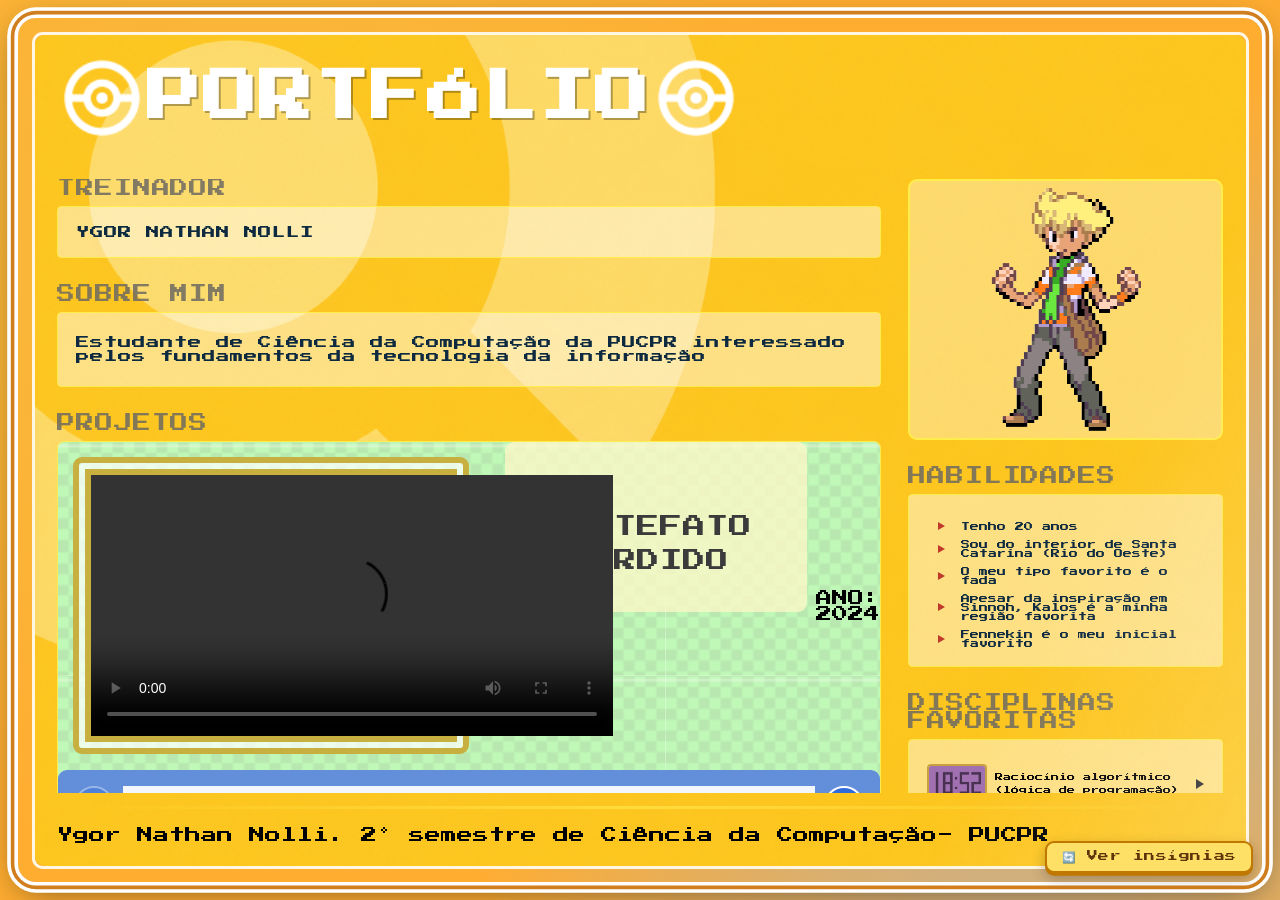
==== commit c8cbd004: "Video element added to project session" ====
--- a/index.html
+++ b/index.html
@@ -54,48 +54,52 @@
                       <!-- Projeto 1 -->
                       <div class="project-card">
                         <div class="proj-top">
-                          <div class="proj-img-box"><img src="imagens/jogoC3P.png" alt=""></div>
+                          <div class="proj-img-box">
+                            <video controls>
+                              <source src="imagens/gameplayJogo.mp4" type="video/mp4">
+                            Your browser does not support the video tag.
+                            </video>
+                          </div>
                           <div class="proj-meta">
-                            <div class="proj-name">O Artefato Perdido</div>
-                            <div class="proj-year">ANO: 2024</div>
-                          </div>
-                        </div>
+                            <div class="proj-name">O ARTEFATO PERDIDO</div>
+                          </div>
+                          <div class="proj-middle">
+
+                            <p>ANO: 2024</p>
+                          </div>
+                        </div>
+                      
                         <div class="proj-bottom">
                           <button class="slider-btn" id="prevBtn" disabled>&#9664;</button>
                           <div class="proj-desc-wrap">
-                            <div class="proj-desc">Jogo plataforma feito com Construct3</div>
+                            <div class="proj-desc">Jogo plataforma feito com Construct3 para a disciplina de Experiência Criativa do curso de Ciência da Computação da PUCPR.</div>
                             <div class="proj-footer">
-                              <span class="project-status status-done">✔ Concluído</span>
-                              <a href="projects/JOGOFINAL.zip" download="JOGOFINAL.zip">
-                                <span class="download-hint">⬇ baixar projeto</span>
-                              </a>
+                              
                             </div>
                           </div>
                           <button class="slider-btn" id="nextBtn">&#9654;</button>
                         </div>
                       </div>
- 
+                      
                       <!-- Projeto 2 -->
-                      <div class="project-card">
+                       <div class="project-card">
                         <div class="proj-top">
-                          <div class="proj-img-box">📱</div>
+                          <div class="proj-img-box"><img src="imagens/jogoC3P.png" alt=""></div>
                           <div class="proj-meta">
-                            <div class="proj-name">Hobbies para viciados em celular</div>
-                            <div class="proj-year">ANO: 2024</div>
+                            <div class="proj-name">O ARTEFATO PERDIDO</div>
+                 
+                         
                           </div>
                         </div>
                         <div class="proj-bottom">
-                          <button class="slider-btn slider-prev-2">&#9664;</button>
+                          <button class="slider-btn" id="prevBtn" disabled>&#9664;</button>
                           <div class="proj-desc-wrap">
-                            <div class="proj-desc">Aplicativo multiplataforma para sugestão de hobbies. Feito com Processing.</div>
+                            
                             <div class="proj-footer">
-                              <span class="project-status status-done">✔ Concluído</span>
-                              <a href="projects/APP MM COM IA.zip" download="APP MM COM IA.zip">
-                                <span class="download-hint">⬇ baixar projeto</span>
-                              </a>
+                              <div class="proj-desc">Jogo plataforma feito com Construct3 para a disciplina de Experiência Criativa do curso de Ciência da Computação da PUCPR.</div>
                             </div>
                           </div>
-                          <button class="slider-btn slider-next-2" disabled>&#9654;</button>
+                          <button class="slider-btn" id="nextBtn">&#9654;</button>
                         </div>
                       </div>
  
@@ -139,7 +143,7 @@
               </div>
   
                 <div class="field">
-                  <div class="field-label">CURIOSIDADES</div>
+                  <div class="field-label">HABILIDADES</div>
                   <div class="field-value" id="curiosidades">
                     <ul>
                       <li>Tenho 20 anos</li>
--- a/style.css
+++ b/style.css
@@ -147,12 +147,12 @@
 .title-bar {
   display: flex;
   align-items: center;
-  padding: 3vmin;
-  flex-shrink: 0;
-  margin-bottom: 2vmin;
+ 
+  flex-shrink: 0;
+  margin-bottom: 2.5vmin;
 }
 .title-bar h1 {
-  font-size: 5vmin;
+  font-size: 6vmin;
   color: #fff;
   letter-spacing: 2px;
   text-shadow: 2px 2px 0 rgba(0,0,0,0.3);
@@ -183,7 +183,7 @@
 
 /* COLUNA DIREITA */
 .right-col {
-  width: 30vmin;
+  width: 35vmin;
   flex-shrink: 0;
   display: flex;
   flex-direction: column;
@@ -196,14 +196,14 @@
 .field { display: flex; flex-direction: column; gap: 1vmin;}
 
 .field-label {
-  font-size: clamp(2vmin, 1.2vmin, 16px);
+  font-size: 2vmin;
   color: #6d6962;
   opacity: 0.85;
   letter-spacing: 0.1vmin;
 }
 
 .field-value {
-  font-size: clamp(1.5vmin, 3vmin, 20px);
+  font-size: 1.5vmin;
   color: #0d2a40;
   background: rgba(255,255,255,0.45);
   border: 0.2vmin solid #ffed4c;
@@ -498,22 +498,26 @@
 .slider-viewport {
   overflow: hidden;
   width: 100%;
-}
- 
+
+}
+
 .slider-track {
   display: flex;
   transition: transform 0.45s cubic-bezier(0.4, 0.2, 0.2, 1);
   will-change: transform;
 }
- 
+
 /* each card = one slide */
 .project-card {
+  display: flex;
   min-width: 100%;
-  flex-shrink: 0;
-  box-sizing: border-box;
-  display: flex;
-  flex-direction: column;
-  gap: 0.5vmin;
+  height: fit-content;
+  flex-shrink: 1;
+
+  display: flex;
+  flex-direction: column;
+  background-image: url(imagens/proj_background.png);
+  padding-bottom: 0;
 }
  
 /* ── TOP ROW: image + name/year ── */
@@ -524,16 +528,17 @@
 }
  
 .proj-img-box {
-  width: 38%;
-  flex-shrink: 0;
+  margin: 1.7vmin 3vmin 1.7vmin 1.7vmin;
+  
+  height: 33vmin;
   background: rgba(255,255,255,0.7);
-  border: 0.35vmin solid #c8b040;
+  border: 2vmin solid #c8b040;
   border-radius: 1vmin;
-  overflow: hidden;
+  border-style: double;
+
   aspect-ratio: 4/3;
   display: flex;
-  align-items: center;
-  justify-content: center;
+ 
   font-size: clamp(20px, 5vmin, 60px);
 }
  
@@ -551,13 +556,22 @@
   display: flex;
   flex-direction: column;
   justify-content: center;
+  height: 33%;
   gap: 0.8vmin;
 }
+.proj-middle {
+  flex: 0;
+
+  display: flex;
+  flex-direction: column;
+  justify-content: center;
+}
  
 .proj-name {
-  font-size: clamp(6px, 1.1vmin, 15px);
-  color: #2a1a00;
+  font-size: clamp(2.5vmin, 1.1vmin, 15px);
+  color: #3b3b3b;
   line-height: 1.5;
+  padding: 3vmin 0vmin 3vmin 6vmin;
 }
  
 .proj-year {
@@ -565,22 +579,31 @@
   color: #5a4010;
 }
  
+.proj-middle {
+  display: flex;
+  gap: 1vmin;
+  align-items: stretch;
+}
+
 /* ── BOTTOM ROW: blue desc bar + arrow buttons ── */
 .proj-bottom {
   display: flex;
   align-items: stretch;
-  gap: 0;
-  background: #5080d0;
+  gap: 1vmin;
+  background: #628eda;
   border-radius: 1vmin;
   overflow: hidden;
-  border: 0.3vmin solid #3060b0;
+  border: 1.8vmin solid #628eda;
+  padding: auto;
+  
 }
  
 .slider-btn {
   font-family: 'Press Start 2P', monospace;
   font-size: clamp(8px, 1.6vmin, 20px);
-  background: #2050a8;
-  border: none;
+  background: #2f6bda;
+  border: 2px solid;
+  border-radius: 3vmin;
   color: #ffffff;
   padding: 0 1.2vmin;
   cursor: pointer;
@@ -598,7 +621,7 @@
 .proj-desc-wrap {
   flex: 1;
   background: rgba(255,255,255,0.92);
-  padding: 0.8vmin 1.2vmin;
+  padding: 3.5vmin 3.5vmin;
   display: flex;
   flex-direction: column;
   gap: 0.4vmin;
@@ -606,10 +629,12 @@
 }
  
 .proj-desc {
-  font-size: clamp(5px, 0.9vmin, 12px);
+  font-size: clamp(2vmin, 0.9vmin, 12px);
   color: #0d2a40;
   line-height: 1.7;
   font-family: sans-serif;
+  inline-size: 100%;
+  overflow-wrap: break-word;
 }
  
 .proj-footer {
@@ -622,7 +647,7 @@
 .project-status {
   display: inline-flex;
   align-items: center;
-  font-size: clamp(4px, 0.7vmin, 9px);
+  font-size: clamp(1.2vmin, 0.7vmin, 9px);
   padding: 0.2vmin 0.6vmin;
   border-radius: 2vmin;
   font-family: sans-serif;
@@ -636,7 +661,7 @@
  
 .download-hint {
   display: inline-block;
-  font-size: clamp(4px, 0.7vmin, 9px);
+  font-size: clamp(1.5vmin, 0.7vmin, 9px);
   font-family: sans-serif;
   color: #2050b0;
   text-decoration: underline;
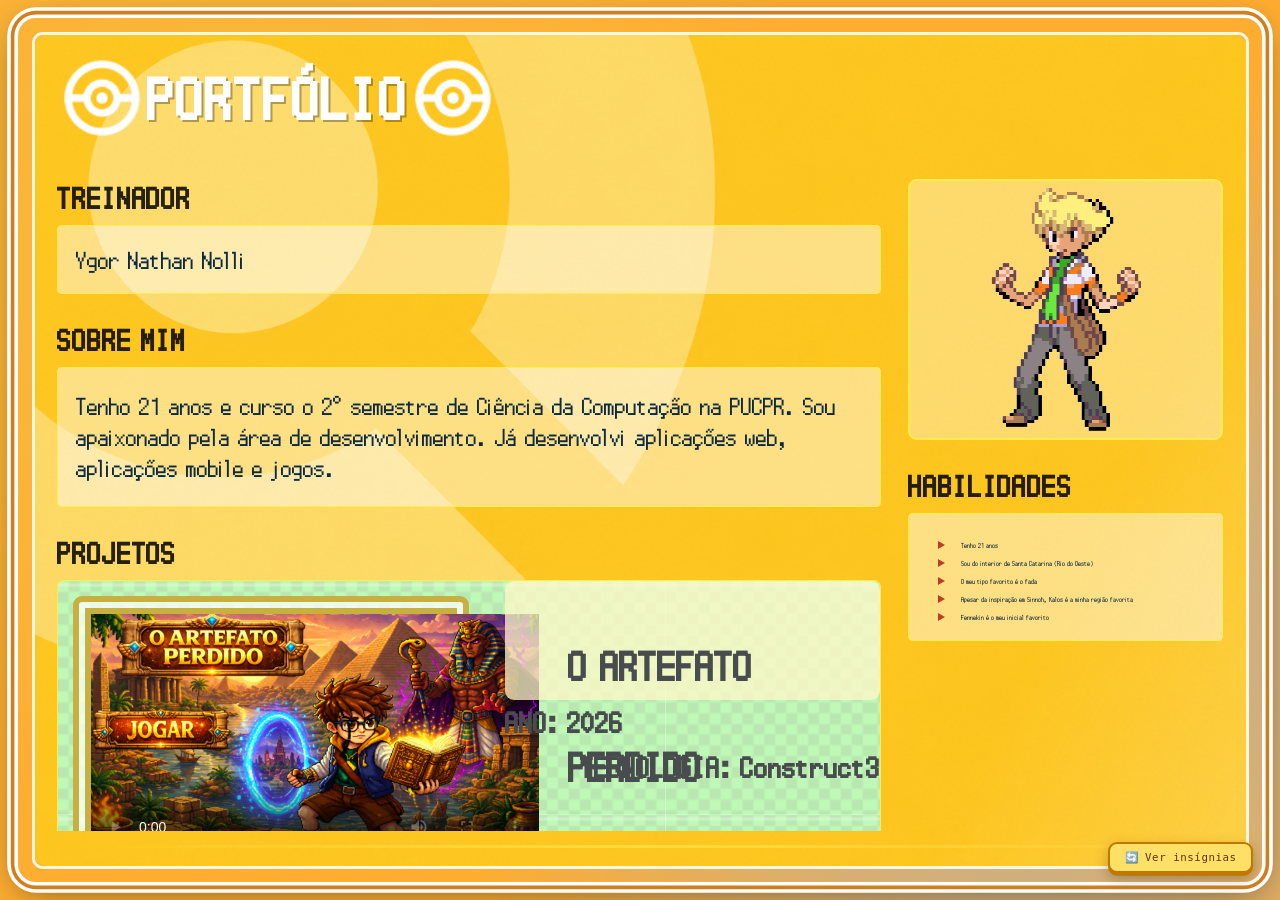
==== commit 18f584d8: "Font change" ====
--- a/index.html
+++ b/index.html
@@ -32,13 +32,13 @@
             <div class="card-fields">
               <div class="field">
                 <div class="field-label">TREINADOR</div>
-                <div class="field-value">YGOR NATHAN NOLLI</div>
+                <div class="field-value">Ygor Nathan Nolli</div>
               </div>
 
               <div class="field">
                 <div class="field-label">SOBRE MIM</div>
                 <div class="field-value">
-                  <p>Estudante de Ciência da Computação da PUCPR interessado pelos fundamentos da tecnologia da informação</p>
+                  <p>Tenho 21 anos e curso o 2° semestre de Ciência da Computação na PUCPR. Sou apaixonado pela área de desenvolvimento. Já desenvolvi aplicações web, aplicações mobile e jogos.</p>
                 </div>
               </div>
 
@@ -55,17 +55,25 @@
                       <div class="project-card">
                         <div class="proj-top">
                           <div class="proj-img-box">
-                            <video controls>
+                            <video poster="imagens/jogoC3P.png" loop controls>
                               <source src="imagens/gameplayJogo.mp4" type="video/mp4">
-                            Your browser does not support the video tag.
+                            O artefato perdido gameplay
                             </video>
                           </div>
-                          <div class="proj-meta">
-                            <div class="proj-name">O ARTEFATO PERDIDO</div>
-                          </div>
-                          <div class="proj-middle">
+                          <div class="proj-info">
 
-                            <p>ANO: 2024</p>
+                            <div class="proj-meta">
+                              <div class="proj-name">O ARTEFATO PERDIDO</div>
+                            </div>
+                            <div class="proj-middle">
+                              <div class="proj-year">
+                                <p>ANO: 2026</p>
+                              </div>
+                              <div class="proj-date">
+                                <p>TECNOLOGIA: Construct3</p>
+                              </div>
+
+                            </div>
                           </div>
                         </div>
                       
@@ -123,10 +131,15 @@
                   <div class="badge-col"><div class="badge badge-4">👗</div><div class="badge-label">Moda</div></div>
                   <div class="badge-col"><div class="badge badge-5">✏️</div><div class="badge-label">Desenho</div></div>
                   <div class="badge-col"><div class="badge badge-6">🎨</div><div class="badge-label">Pintura</div></div>
-                  <div class="badge-col"><div class="badge badge-7">✈️</div><div class="badge-label">Viajar</div></div>
+                  <div class="badge-col"><div class="badge badge-7">✈️</div><div class="badge-label">Fotografia</div></div>
                   <div class="badge-col"><div class="badge badge-8">💰</div><div class="badge-label">Finanças</div></div>
                 </div>
               </div>
+              <footer>
+                 <div class="bottom-fields">
+
+                 </div>
+              </footer>
             </div>
 
             <!-- COLUNA DIREITA -->
@@ -146,36 +159,12 @@
                   <div class="field-label">HABILIDADES</div>
                   <div class="field-value" id="curiosidades">
                     <ul>
-                      <li>Tenho 20 anos</li>
+                      <li>Tenho 21 anos</li>
                       <li>Sou do interior de Santa Catarina (Rio do Oeste)</li>
                       <li>O meu tipo favorito é o fada</li>
                       <li>Apesar da inspiração em Sinnoh, Kalos é a minha região favorita</li>
                       <li>Fennekin é o meu inicial favorito</li>
                     </ul>
-                  </div>
-                </div>
-  
-                <div class="field">
-                  <div class="field-label">DISCIPLINAS FAVORITAS</div>
-                  <div class="field-value">
-                    <div class="disciplina-item">
-                      <div class="disc-thumb">
-                        <img class="disc-imgs" src="imagens/ra.png" alt="RAimg">
-                      </div>
-                      <div class="disc-info">
-                        <div class="disc-title">Raciocínio algorítmico (lógica de programação)</div>
-                      </div>
-                      <div class="disc-chevron"></div>
-                    </div>
-                    <div class="disciplina-item">
-                      <div class="disc-thumb">
-                        <img class="disc-imgs" src="imagens/exp.png" alt="EXPCimg">
-                      </div>
-                      <div class="disc-info">
-                        <div class="disc-title">Experiência criativa</div>
-                      </div>
-                      <div class="disc-chevron"></div>
-                    </div>
                   </div>
                 </div>
               </div>
@@ -185,11 +174,7 @@
 
           <div class="divider"></div>
 
-          <footer>
-            <div class="">
-                <p class="bottom-fields">Ygor Nathan Nolli. 2° semestre de Ciência da Computação- PUCPR</p>             
-            </div>
-          </footer>
+          
 
         </div><!-- end card-inner -->
       </div><!-- end card-front -->
--- a/style.css
+++ b/style.css
@@ -1,18 +1,21 @@
-@import url('https://fonts.googleapis.com/css2?family=Press+Start+2P&display=swap');
-
 *, *::before, *::after { box-sizing: border-box; margin: 0; padding: 0; }
+@font-face {
+            font-family: 'PokemonDPPT';
+            src: url('font/pokemon-dppt.otf.woff2/pokemon-dppt.otf.woff2') format('woff2');
+        }
 
 html, body {
   width: 100%; height: 100%;
   overflow: hidden;
 }
 
+
 body {
   background: #ffad31;
   display: flex;
   align-items: stretch;
   justify-content: stretch;
-  font-family: 'Press Start 2P', monospace;
+  font-family: 'PokemonDPPT', monospace;
   background-image:
     radial-gradient(circle at 20% 30%, #f7bc3d 0%, transparent 50%),
     radial-gradient(circle at 80% 70%, #b1b1b1 0%, transparent 50%);
@@ -152,7 +155,7 @@
   margin-bottom: 2.5vmin;
 }
 .title-bar h1 {
-  font-size: 6vmin;
+  font-size: 8vmin;
   color: #fff;
   letter-spacing: 2px;
   text-shadow: 2px 2px 0 rgba(0,0,0,0.3);
@@ -188,22 +191,20 @@
   display: flex;
   flex-direction: column;
   gap: 1.2vmin;
-  overflow-y: auto;
-  scrollbar-width: none;
-}
-.right-col::-webkit-scrollbar { display: none; }
+}
 
 .field { display: flex; flex-direction: column; gap: 1vmin;}
 
 .field-label {
-  font-size: 2vmin;
-  color: #6d6962;
+  font-size: 4.1vmin;
+  font-weight: bold;
+  color: #000000;
   opacity: 0.85;
   letter-spacing: 0.1vmin;
 }
 
 .field-value {
-  font-size: 1.5vmin;
+  font-size: 3.4vmin;
   color: #0d2a40;
   background: rgba(255,255,255,0.45);
   border: 0.2vmin solid #ffed4c;
@@ -548,42 +549,42 @@
   object-fit: cover;
 }
  
+.proj-info{
+  display: flex;
+  flex-direction: column;
+  flex-grow: 1;
+}
+
 .proj-meta {
-  flex: 1;
   background: rgba(255,248,200,0.75);
   border-radius: 1vmin;
   padding: 0.8vmin 1vmin;
   display: flex;
-  flex-direction: column;
-  justify-content: center;
   height: 33%;
-  gap: 0.8vmin;
-}
+}
+
 .proj-middle {
-  flex: 0;
-
-  display: flex;
-  flex-direction: column;
-  justify-content: center;
+  display: flex;
+  justify-content: start;
+  flex-direction: column;
+  font-size: clamp(4vmin, 1vmin, 13px);
+  font-weight: bold;
+  color: #494c4e;
+}
+
+.proj-date{
+  display: flex;
+  justify-content: end;
 }
  
 .proj-name {
-  font-size: clamp(2.5vmin, 1.1vmin, 15px);
-  color: #3b3b3b;
-  line-height: 1.5;
+  font-size: clamp(5.6vmin, 1.1vmin, 15px);
+  color: #494c4e;
+  line-height: 2;
+  font-weight:900;
   padding: 3vmin 0vmin 3vmin 6vmin;
 }
  
-.proj-year {
-  font-size: clamp(6px, 1vmin, 13px);
-  color: #5a4010;
-}
- 
-.proj-middle {
-  display: flex;
-  gap: 1vmin;
-  align-items: stretch;
-}
 
 /* ── BOTTOM ROW: blue desc bar + arrow buttons ── */
 .proj-bottom {
@@ -629,10 +630,10 @@
 }
  
 .proj-desc {
-  font-size: clamp(2vmin, 0.9vmin, 12px);
-  color: #0d2a40;
-  line-height: 1.7;
-  font-family: sans-serif;
+  font-size: clamp(4vmin, 0.9vmin, 12px);
+  color: #494c4e;
+  line-height: 0.8;
+  font-weight: bold;
   inline-size: 100%;
   overflow-wrap: break-word;
 }
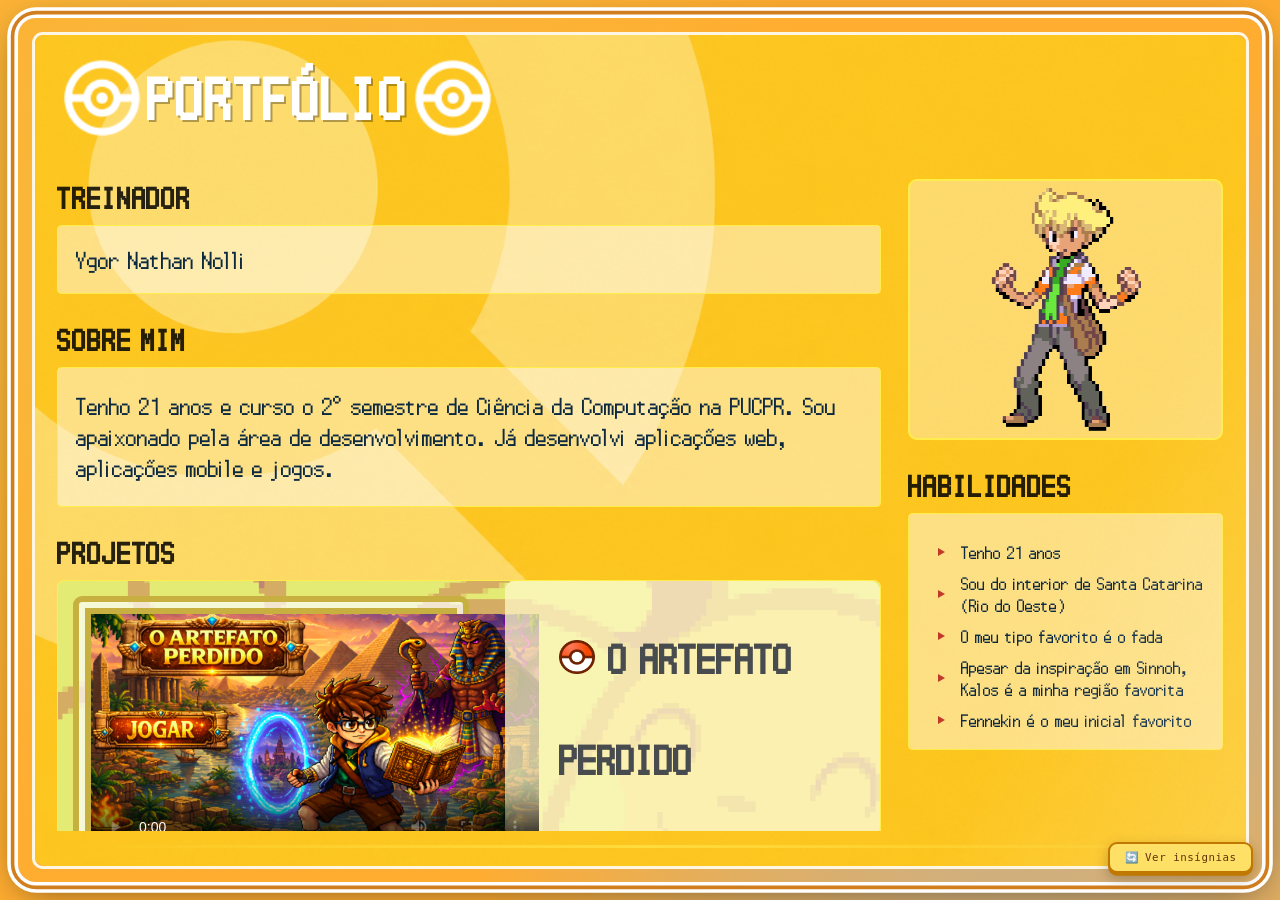
==== commit 7b575f4a: "fixed project session" ====
--- a/index.html
+++ b/index.html
@@ -47,11 +47,52 @@
                 <div class="field">
                 <div class="field-label">PROJETOS</div>
  
-                <div class="projects-slider">
+                <div class="projects-slider" >
                   <div class="slider-viewport">
                     <div class="slider-track" id="sliderTrack">
  
                       <!-- Projeto 1 -->
+                      <div class="project-card"  id="proj-1">
+                        <div class="proj-top">
+                          <div class="proj-img-box">
+                            <video poster="imagens/jogoC3P.png" loop controls>
+                              <source src="imagens/gameplayJogo.mp4" type="video/mp4">
+                            O artefato perdido gameplay
+                            </video>
+                          </div>
+                          <div class="proj-info">
+
+                            <div class="proj-meta">
+                              
+                              <div class="proj-name">
+                                <img id="pokeball-proj" src="imagens/pokeball-proj.png" alt="">
+                                O ARTEFATO PERDIDO</div>
+                            </div>
+                            <div class="proj-middle">
+                              <div class="proj-center">
+                                <p>ANO: 2026</p>
+                              </div>
+                              <div class="proj-center">
+                                <p>TECNOLOGIA: Construct3</p>
+                              </div>
+
+                            </div>
+                          </div>
+                        </div>
+                      
+                        <div class="proj-bottom">
+                          <button class="slider-btn" id="prevBtn" disabled>&#9664;</button>
+                          <div class="proj-desc-wrap">
+                            <div class="proj-desc">Jogo plataforma feito com Construct3 para a disciplina de Experiência Criativa do curso de Ciência da Computação da PUCPR.</div>
+                            <div class="proj-footer">
+                              
+                            </div>
+                          </div>
+                          <button class="slider-btn" id="nextBtn">&#9654;</button>
+                        </div>
+                      </div>
+                      
+                      <!-- Projeto 2 -->
                       <div class="project-card">
                         <div class="proj-top">
                           <div class="proj-img-box">
@@ -63,59 +104,162 @@
                           <div class="proj-info">
 
                             <div class="proj-meta">
-                              <div class="proj-name">O ARTEFATO PERDIDO</div>
-                            </div>
-                            <div class="proj-middle">
-                              <div class="proj-year">
-                                <p>ANO: 2026</p>
-                              </div>
-                              <div class="proj-date">
-                                <p>TECNOLOGIA: Construct3</p>
-                              </div>
-
-                            </div>
-                          </div>
-                        </div>
-                      
-                        <div class="proj-bottom">
-                          <button class="slider-btn" id="prevBtn" disabled>&#9664;</button>
-                          <div class="proj-desc-wrap">
-                            <div class="proj-desc">Jogo plataforma feito com Construct3 para a disciplina de Experiência Criativa do curso de Ciência da Computação da PUCPR.</div>
-                            <div class="proj-footer">
-                              
-                            </div>
-                          </div>
-                          <button class="slider-btn" id="nextBtn">&#9654;</button>
-                        </div>
-                      </div>
-                      
-                      <!-- Projeto 2 -->
-                       <div class="project-card">
-                        <div class="proj-top">
-                          <div class="proj-img-box"><img src="imagens/jogoC3P.png" alt=""></div>
-                          <div class="proj-meta">
-                            <div class="proj-name">O ARTEFATO PERDIDO</div>
-                 
-                         
-                          </div>
-                        </div>
-                        <div class="proj-bottom">
-                          <button class="slider-btn" id="prevBtn" disabled>&#9664;</button>
-                          <div class="proj-desc-wrap">
-                            
-                            <div class="proj-footer">
-                              <div class="proj-desc">Jogo plataforma feito com Construct3 para a disciplina de Experiência Criativa do curso de Ciência da Computação da PUCPR.</div>
-                            </div>
-                          </div>
-                          <button class="slider-btn" id="nextBtn">&#9654;</button>
-                        </div>
-                      </div>
+                              
+                              <div class="proj-name">
+                                <img id="pokeball-proj" src="imagens/pokeball-proj.png" alt="">
+                                CAREPLAN</div>
+                            </div>
+                            <div class="proj-middle">
+                              <div class="proj-center">
+                                <p>ANO: 2024</p>
+                              </div>
+                              <div class="proj-center">
+                                <p>TECNOLOGIA: Construct3</p>
+                              </div>
+
+                            </div>
+                          </div>
+                        </div>
+                      
+                        <div class="proj-bottom">
+                          <button class="slider-btn" id="prevBtn" disabled>&#9664;</button>
+                          <div class="proj-desc-wrap">
+                            <div class="proj-desc">Jogo plataforma feito com Construct3 para a disciplina de Experiência Criativa do curso de Ciência da Computação da PUCPR.</div>
+                            <div class="proj-footer">
+                              
+                            </div>
+                          </div>
+                          <button class="slider-btn" id="nextBtn">&#9654;</button>
+                        </div>
+                      </div>
+                      <div class="project-card">
+                        <div class="proj-top">
+                          <div class="proj-img-box">
+                            <video poster="imagens/jogoC3P.png" loop controls>
+                              <source src="imagens/gameplayJogo.mp4" type="video/mp4">
+                            O artefato perdido gameplay
+                            </video>
+                          </div>
+                          <div class="proj-info">
+
+                            <div class="proj-meta">
+                              
+                              <div class="proj-name">
+                                <img id="pokeball-proj" src="imagens/pokeball-proj.png" alt="">
+                                SITE PARA DOAÇÕES</div>
+                            </div>
+                            <div class="proj-middle">
+                              <div class="proj-center">
+                                <p>ANO: 2023</p>
+                              </div>
+                              <div class="proj-center">
+                                <p>TECNOLOGIA: Construct3</p>
+                              </div>
+
+                            </div>
+                          </div>
+                        </div>
+                      
+                        <div class="proj-bottom">
+                          <button class="slider-btn" id="prevBtn" disabled>&#9664;</button>
+                          <div class="proj-desc-wrap">
+                            <div class="proj-desc">Jogo plataforma feito com Construct3 para a disciplina de Experiência Criativa do curso de Ciência da Computação da PUCPR.</div>
+                            <div class="proj-footer">
+                              
+                            </div>
+                          </div>
+                          <button class="slider-btn" id="nextBtn">&#9654;</button>
+                        </div>
+                      </div>
+                      <div class="project-card">
+                        <div class="proj-top">
+                          <div class="proj-img-box">
+                            <video poster="imagens/jogoC3P.png" loop controls>
+                              <source src="imagens/gameplayJogo.mp4" type="video/mp4">
+                            O artefato perdido gameplay
+                            </video>
+                          </div>
+                          <div class="proj-info">
+
+                            <div class="proj-meta">
+                              
+                              <div class="proj-name">
+                                <img id="pokeball-proj" src="imagens/pokeball-proj.png" alt="">
+                                PEDIDOS</div>
+                            </div>
+                            <div class="proj-middle">
+                              <div class="proj-center">
+                                <p>ANO: 2022</p>
+                              </div>
+                              <div class="proj-center">
+                                <p>TECNOLOGIA: Construct3</p>
+                              </div>
+
+                            </div>
+                          </div>
+                        </div>
+                      
+                        <div class="proj-bottom">
+                          <button class="slider-btn" id="prevBtn" disabled>&#9664;</button>
+                          <div class="proj-desc-wrap">
+                            <div class="proj-desc">Jogo plataforma feito com Construct3 para a disciplina de Experiência Criativa do curso de Ciência da Computação da PUCPR.</div>
+                            <div class="proj-footer">
+                              
+                            </div>
+                          </div>
+                          <button class="slider-btn" id="nextBtn">&#9654;</button>
+                        </div>
+                      </div>
+                      <div class="project-card">
+                        <div class="proj-top">
+                          <div class="proj-img-box">
+                            <video poster="imagens/jogoC3P.png" loop controls>
+                              <source src="imagens/gameplayJogo.mp4" type="video/mp4">
+                            O artefato perdido gameplay
+                            </video>
+                          </div>
+                          <div class="proj-info">
+
+                            <div class="proj-meta">
+                              
+                              <div class="proj-name">
+                                <img id="pokeball-proj" src="imagens/pokeball-proj.png" alt="">
+                                ARTE RENASCENTISTA</div>
+                            </div>
+                            <div class="proj-middle">
+                              <div class="proj-center">
+                                <p>ANO: 2023</p>
+                              </div>
+                              <div class="proj-center">
+                                <p>TECNOLOGIA: Construct3</p>
+                              </div>
+
+                            </div>
+                          </div>
+                        </div>
+                      
+                        <div class="proj-bottom">
+                          <button class="slider-btn" id="prevBtn" disabled>&#9664;</button>
+                          <div class="proj-desc-wrap">
+                            <div class="proj-desc">Jogo plataforma feito com Construct3 para a disciplina de Experiência Criativa do curso de Ciência da Computação da PUCPR.</div>
+                            <div class="proj-footer">
+                              
+                            </div>
+                          </div>
+                          <button class="slider-btn" id="nextBtn">&#9654;</button>
+                        </div>
+                      </div>
+ 
+ 
  
                     </div>
                   </div>
  
                   <div class="slider-dots" id="sliderDots">
                     <div class="slider-dot active"></div>
+                    <div class="slider-dot"></div>
+                    <div class="slider-dot"></div>
+                    <div class="slider-dot"></div>
                     <div class="slider-dot"></div>
                   </div>
                 </div>
--- a/style.css
+++ b/style.css
@@ -251,7 +251,7 @@
 }
 
 /* ── curiosidades list ── */
-#curiosidades { min-height: 8vmin; font-size: 1vmin;}
+#curiosidades { min-height: 8vmin; font-size: 2.5vmin;}
 
 .field-value ul {
   list-style: none;
@@ -410,7 +410,7 @@
 .badge-col { display: flex; flex-direction: column; align-items: center; gap: 0.4vmin; }
 
 .badge {
-  width: 4vmin; height: 4vmin;
+  width: 8vmin; height: 8vmin;
   border-radius: 50%;
   border: 0.3vmin solid rgba(255,255,255,0.6);
   box-shadow: 0 0.2vmin 0.8vmin rgba(0,0,0,0.25);
@@ -431,7 +431,7 @@
 .badge-8 { background: radial-gradient(circle at 35% 35%, #60e8ff, #0060c0); }
 
 .badge-label {
-  font-size: clamp(5px, 0.9vmin, 12px);
+  font-size: clamp(3vmin, 0.9vmin, 12px);
   color: #60501a;
   text-align: center;
 }
@@ -499,7 +499,7 @@
 .slider-viewport {
   overflow: hidden;
   width: 100%;
-
+  gap: 1;
 }
 
 .slider-track {
@@ -517,8 +517,15 @@
 
   display: flex;
   flex-direction: column;
-  background-image: url(imagens/proj_background.png);
   padding-bottom: 0;
+}
+
+#proj-1 {
+  background-image: url(imagens/background-proj1.png);
+  background-size: cover;
+  background-position: center;
+  background-repeat: no-repeat;
+  width: 100%;
 }
  
 /* ── TOP ROW: image + name/year ── */
@@ -556,23 +563,33 @@
 }
 
 .proj-meta {
+  
   background: rgba(255,248,200,0.75);
   border-radius: 1vmin;
-  padding: 0.8vmin 1vmin;
-  display: flex;
-  height: 33%;
+  
+  display: flex;
+  justify-items: start;
+  flex-shrink: 0;
+  margin: 0;
+}
+
+#pokeball-proj{
+  height: 3.8vmin;
+  width: 4vmin;
+
 }
 
 .proj-middle {
   display: flex;
-  justify-content: start;
+  justify-content: center;
+  flex:2;
   flex-direction: column;
   font-size: clamp(4vmin, 1vmin, 13px);
   font-weight: bold;
   color: #494c4e;
 }
 
-.proj-date{
+.proj-center{
   display: flex;
   justify-content: end;
 }
@@ -583,6 +600,7 @@
   line-height: 2;
   font-weight:900;
   padding: 3vmin 0vmin 3vmin 6vmin;
+
 }
  
 
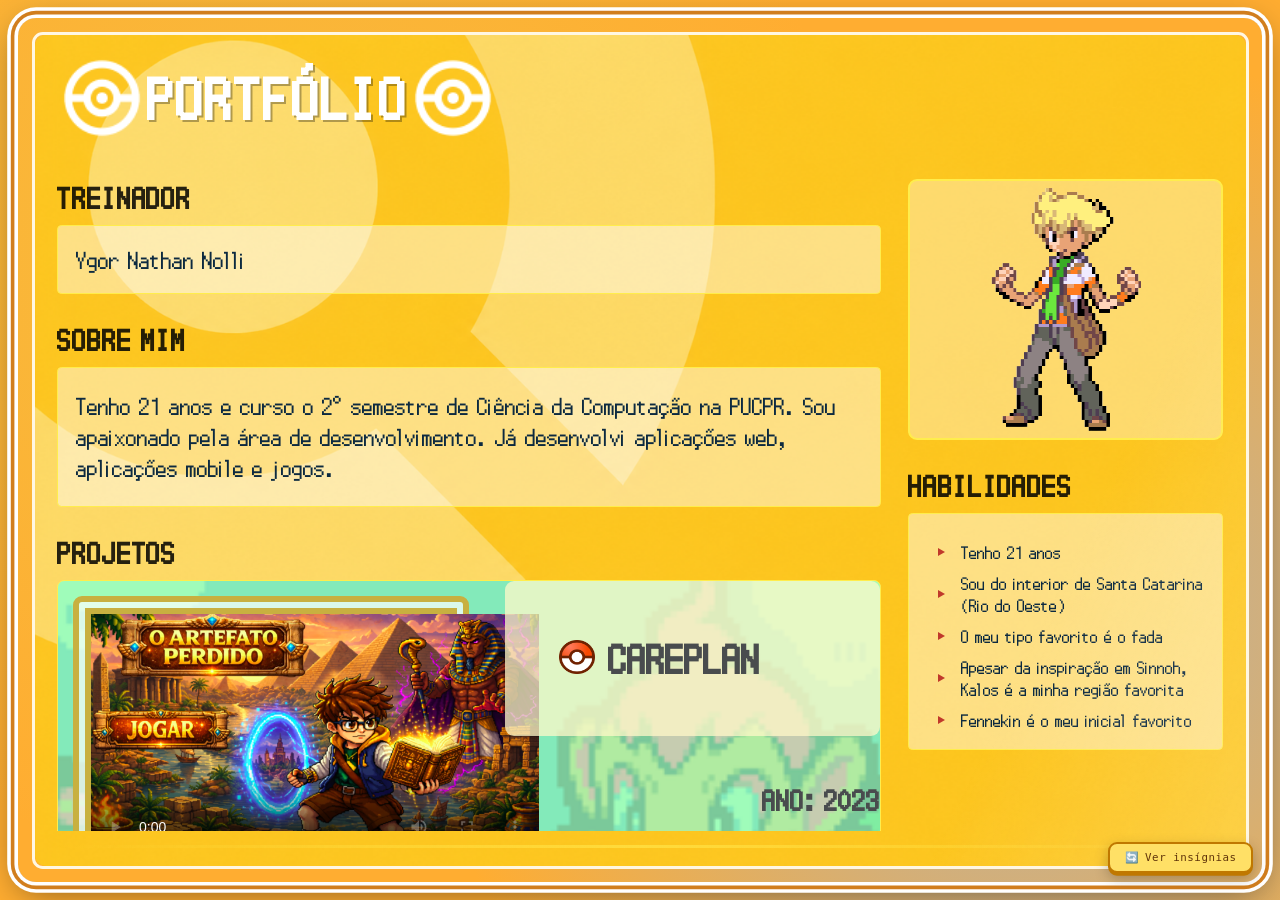
==== commit e98afd80: "changes on background" ====
--- a/index.html
+++ b/index.html
@@ -50,9 +50,48 @@
                 <div class="projects-slider" >
                   <div class="slider-viewport">
                     <div class="slider-track" id="sliderTrack">
- 
+
+                      <div class="project-card" id="proj-1">
+                        <div class="proj-top">
+                          <div class="proj-img-box">
+                            <video poster="imagens/jogoC3P.png" loop controls>
+                              <source src="imagens/gameplayJogo.mp4" type="video/mp4">
+                            O artefato perdido gameplay
+                            </video>
+                          </div>
+                          <div class="proj-info">
+
+                            <div class="proj-meta">
+                              
+                              <div class="proj-name">
+                                <img id="pokeball-proj" src="imagens/pokeball-proj.png" alt="">
+                                CAREPLAN</div>
+                            </div>
+                            <div class="proj-middle">
+                              <div class="proj-center">
+                                <p>ANO: 2023</p>
+                              </div>
+                              <div class="proj-center">
+                                <p>TECNOLOGIA: Construct3</p>
+                              </div>
+
+                            </div>
+                          </div>
+                        </div>
+                      
+                        <div class="proj-bottom">
+                          <button class="slider-btn" id="prevBtn" disabled>&#9664;</button>
+                          <div class="proj-desc-wrap">
+                            <div class="proj-desc">Jogo plataforma feito com Construct3 para a disciplina de Experiência Criativa do curso de Ciência da Computação da PUCPR.</div>
+                            <div class="proj-footer">
+                              
+                            </div>
+                          </div>
+                          <button class="slider-btn" id="nextBtn">&#9654;</button>
+                        </div>
+                      </div>
                       <!-- Projeto 1 -->
-                      <div class="project-card"  id="proj-1">
+                      <div class="project-card"  id="proj-2">
                         <div class="proj-top">
                           <div class="proj-img-box">
                             <video poster="imagens/jogoC3P.png" loop controls>
@@ -92,8 +131,47 @@
                         </div>
                       </div>
                       
-                      <!-- Projeto 2 -->
-                      <div class="project-card">
+                      
+                      <div class="project-card" id="proj-3">
+                        <div class="proj-top" >
+                          <div class="proj-img-box">
+                            <video poster="imagens/jogoC3P.png" loop controls>
+                              <source src="imagens/gameplayJogo.mp4" type="video/mp4">
+                            O artefato perdido gameplay
+                            </video>
+                          </div>
+                          <div class="proj-info">
+
+                            <div class="proj-meta">
+                              
+                              <div class="proj-name">
+                                <img id="pokeball-proj" src="imagens/pokeball-proj.png" alt="">
+                                SITE PARA DOAÇÕES</div>
+                            </div>
+                            <div class="proj-middle">
+                              <div class="proj-center">
+                                <p>ANO: 2023</p>
+                              </div>
+                              <div class="proj-center">
+                                <p>TECNOLOGIA: Construct3</p>
+                              </div>
+
+                            </div>
+                          </div>
+                        </div>
+                      
+                        <div class="proj-bottom">
+                          <button class="slider-btn" id="prevBtn" disabled>&#9664;</button>
+                          <div class="proj-desc-wrap">
+                            <div class="proj-desc">Jogo plataforma feito com Construct3 para a disciplina de Experiência Criativa do curso de Ciência da Computação da PUCPR.</div>
+                            <div class="proj-footer">
+                              
+                            </div>
+                          </div>
+                          <button class="slider-btn" id="nextBtn">&#9654;</button>
+                        </div>
+                      </div>
+                      <div class="project-card" id="proj-4">
                         <div class="proj-top">
                           <div class="proj-img-box">
                             <video poster="imagens/jogoC3P.png" loop controls>
@@ -107,84 +185,6 @@
                               
                               <div class="proj-name">
                                 <img id="pokeball-proj" src="imagens/pokeball-proj.png" alt="">
-                                CAREPLAN</div>
-                            </div>
-                            <div class="proj-middle">
-                              <div class="proj-center">
-                                <p>ANO: 2024</p>
-                              </div>
-                              <div class="proj-center">
-                                <p>TECNOLOGIA: Construct3</p>
-                              </div>
-
-                            </div>
-                          </div>
-                        </div>
-                      
-                        <div class="proj-bottom">
-                          <button class="slider-btn" id="prevBtn" disabled>&#9664;</button>
-                          <div class="proj-desc-wrap">
-                            <div class="proj-desc">Jogo plataforma feito com Construct3 para a disciplina de Experiência Criativa do curso de Ciência da Computação da PUCPR.</div>
-                            <div class="proj-footer">
-                              
-                            </div>
-                          </div>
-                          <button class="slider-btn" id="nextBtn">&#9654;</button>
-                        </div>
-                      </div>
-                      <div class="project-card">
-                        <div class="proj-top">
-                          <div class="proj-img-box">
-                            <video poster="imagens/jogoC3P.png" loop controls>
-                              <source src="imagens/gameplayJogo.mp4" type="video/mp4">
-                            O artefato perdido gameplay
-                            </video>
-                          </div>
-                          <div class="proj-info">
-
-                            <div class="proj-meta">
-                              
-                              <div class="proj-name">
-                                <img id="pokeball-proj" src="imagens/pokeball-proj.png" alt="">
-                                SITE PARA DOAÇÕES</div>
-                            </div>
-                            <div class="proj-middle">
-                              <div class="proj-center">
-                                <p>ANO: 2023</p>
-                              </div>
-                              <div class="proj-center">
-                                <p>TECNOLOGIA: Construct3</p>
-                              </div>
-
-                            </div>
-                          </div>
-                        </div>
-                      
-                        <div class="proj-bottom">
-                          <button class="slider-btn" id="prevBtn" disabled>&#9664;</button>
-                          <div class="proj-desc-wrap">
-                            <div class="proj-desc">Jogo plataforma feito com Construct3 para a disciplina de Experiência Criativa do curso de Ciência da Computação da PUCPR.</div>
-                            <div class="proj-footer">
-                              
-                            </div>
-                          </div>
-                          <button class="slider-btn" id="nextBtn">&#9654;</button>
-                        </div>
-                      </div>
-                      <div class="project-card">
-                        <div class="proj-top">
-                          <div class="proj-img-box">
-                            <video poster="imagens/jogoC3P.png" loop controls>
-                              <source src="imagens/gameplayJogo.mp4" type="video/mp4">
-                            O artefato perdido gameplay
-                            </video>
-                          </div>
-                          <div class="proj-info">
-
-                            <div class="proj-meta">
-                              
-                              <div class="proj-name">
-                                <img id="pokeball-proj" src="imagens/pokeball-proj.png" alt="">
                                 PEDIDOS</div>
                             </div>
                             <div class="proj-middle">
@@ -210,7 +210,7 @@
                           <button class="slider-btn" id="nextBtn">&#9654;</button>
                         </div>
                       </div>
-                      <div class="project-card">
+                      <div class="project-card" id="proj-5">
                         <div class="proj-top">
                           <div class="proj-img-box">
                             <video poster="imagens/jogoC3P.png" loop controls>
--- a/style.css
+++ b/style.css
@@ -518,15 +518,19 @@
   display: flex;
   flex-direction: column;
   padding-bottom: 0;
-}
-
-#proj-1 {
-  background-image: url(imagens/background-proj1.png);
   background-size: cover;
   background-position: center;
   background-repeat: no-repeat;
   width: 100%;
-}
+  height: 100%;
+}
+
+#proj-1 {background-image: url(imagens/background-proj.png);}
+#proj-2 {background-image: url(imagens/background-proj2.png);}
+#proj-3 {background-image: url(imagens/background-proj3.png);}
+#proj-4 {background-image: url(imagens/background-proj4.png);}
+#proj-5 {background-image: url(imagens/background-proj5.png);}
+
  
 /* ── TOP ROW: image + name/year ── */
 .proj-top {
